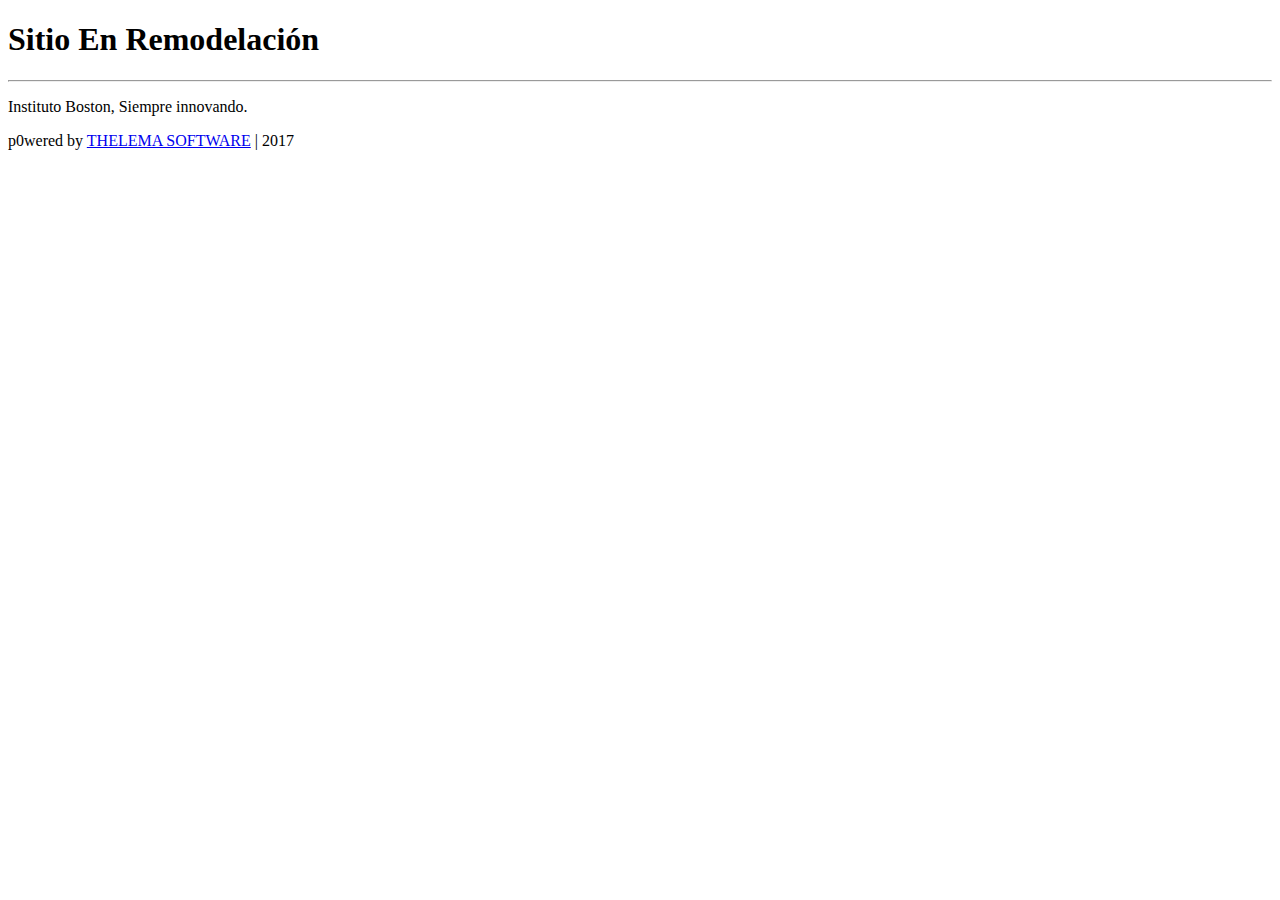
==== index.html @ 95147991 "En remodelación" ====
<!DOCTYPE html>
<html lang="es">

<head>

    <meta charset="utf-8">
    <meta http-equiv="X-UA-Compatible" content="IE=edge">
    <meta name="viewport" content="width=device-width, initial-scale=1">
    <meta name="description" content="">
    <meta name="author" content="PARSEQ">

    <title>BOSTON - Insituto de inglés</title>

    <!-- Bootstrap Core CSS -->
    <link rel="stylesheet" href="https://djianr.github.io/parsec_LandPage/css/bootstrap.min.css" type="text/css">

    <!-- Custom Fonts -->
    <link href='http://fonts.googleapis.com/css?family=Open+Sans:300italic,400italic,600italic,700italic,800italic,400,300,600,700,800' rel='stylesheet' type='text/css'>
    <link href='http://fonts.googleapis.com/css?family=Merriweather:400,300,300italic,400italic,700,700italic,900,900italic' rel='stylesheet' type='text/css'>
    <link rel="stylesheet" href="https://djianr.github.io/parsec_LandPage/font-awesome/css/font-awesome.min.css" type="text/css">

    <!-- Plugin CSS -->
    <link rel="stylesheet" href="https://djianr.github.io/parsec_LandPage/css/animate.min.css" type="text/css">
    <!-- Important Owl stylesheet -->
    <link rel="stylesheet" href="https://djianr.github.io/parsec_LandPage/owl-carousel/owl.carousel.css">

    <!-- Default Theme -->
    <link rel="stylesheet" href="https://djianr.github.io/parsec_LandPage/owl-carousel/owl.theme.css">

    <!-- Custom CSS -->
    <link rel="stylesheet" href="https://djianr.github.io/parsec_LandPage/css/creative.css" type="text/css">

    <!-- HTML5 Shim and Respond.js IE8 support of HTML5 elements and media queries -->
    <!-- WARNING: Respond.js doesn't work if you view the page via file:// -->
    <!--[if lt IE 9]>
        <script src="https://oss.maxcdn.com/libs/html5shiv/3.7.0/html5shiv.js"></script>
        <script src="https://oss.maxcdn.com/libs/respond.js/1.4.2/respond.min.js"></script>
    <![endif]-->

</head>

<body id="page-top">

    <!-- <nav id="mainNav" class="navbar navbar-default navbar-fixed-top">
        <div class="container-fluid">
            <div class="navbar-header">
                <button type="button" class="navbar-toggle collapsed" data-toggle="collapse" data-target="#navbar-collapse-1">
                    <span class="sr-only">Toggle navigation</span>
                    <span class="icon-bar"></span>
                    <span class="icon-bar"></span>
                    <span class="icon-bar"></span>
                </button>
                <a class="navbar-brand page-scroll" href="#page-top"><img src="https://djianr.github.io/parsec_LandPage/img/logo.png" width="70" alt=""></a>
            </div>

            <div class="collapse navbar-collapse" id="navbar-collapse-1">
                <ul class="nav navbar-nav navbar-right">
                    <li>
                        <a class="page-scroll" href="#about">Acerca</a>
                    </li>
                    <li>
                        <a class="page-scroll" href="#services">Servicios</a>
                    </li>
                    <li>
                        <a class="page-scroll" href="#portfolio">Alternativas</a>
                    </li>
                    <li>
                        <a class="page-scroll" href="#team">Cursos</a>
                    </li>
                    <li>
                        <a class="page-scroll" href="#contact">Contacto</a>
                    </li>
                </ul>
            </div>
        </div>
    </nav> -->

    <header>
        <div class="header-content">
            <div class="header-content-inner">
               <div class="wow fadeInUp" data-wow-delay="0.2s">
                    <!-- <h1>En <strong class="color-brand">BOSTON</strong> te ayudamos a alcanzar tu sueño</h1>
                    <hr>
                    <p>Aprende inglés con nosotros, 22 años avalan la calidad de nuestros servicio.</p> -->
                    <h1>Sitio <strong class="color-brand">En</strong> Remodelación</h1>
                    <hr>
                    <p>Instituto Boston, Siempre innovando.</p>
    
                </div>
                <!-- <a href="#about" class="btn btn-primary btn-xl page-scroll wow bounceInUp" data-wow-delay="0.4s">Descubre cómo</a> -->
            </div>
        </div>
    </header>
<!-- 
    <section class="bg-primary" id="about">
        <div class="container">
            <div class="row">
                <div class="col-lg-8 col-lg-offset-2 text-center">
                    <h2 class="section-heading">Nuestra  metodología</h2>
                    <hr class="light">
                    <p class="text-faded">Trabajo Personalizado en grupos pequeños atendiendo y dando apoyo a las diferencias individuales durante el proceso de aprendizaje. Clases 100% Presenciales. Asesoría con Psicopedagogo en caso de ser necesario. Sesiones entregadas por Profesores Titulados con experiencia en trabajo con adultos, niños y jóvenes. Nativos del idioma sólo para practica de conversación.</p>
                    <a href="#services" class="btn btn-default btn-xl page-scroll">¿ah sí?</a>
                </div>
            </div>
        </div>
    </section>

    <section id="services">
        <div class="container">
            <div class="row">
                <div class="col-lg-12 text-center">
                    <h2 class="section-heading">Nuestro servicio</h2>
                    <hr class="primary">
                </div>
            </div>
        </div>
        <div class="container">
            <div class="row">
                <div class="col-lg-4 col-md-6 text-center">
                    <div class="service-box">
                        <div class="icon"><img src="img/icons/class1.png" width="308" style="padding-left: 40px" class="img-responsive wow bounceIn" data-wow-delay=".4s" alt=""></div>
                        <h3>Cursos</h3>
                        <p class="text-muted">Cursos Regulares Niveles Básicos Intermedios y Avanzados para niños jóvenes y adultos.</p>
                    </div>
                </div>
                <div class="col-lg-4 col-md-6 text-center">
                    <div class="service-box">
                        <div class="icon"><img src="img/icons/time.png" width="320" style="padding-left: 40px" class="img-responsive wow bounceIn" data-wow-delay=".5s" alt=""></div>
                        <h3>Flexibilidad horaria</h3>
                        <p class="text-muted">Acceso a diferentes alternativas horarias, diurnas y vespertinas. De Lunes a Viernes y Sábado en la mañana. Recuperación de horas y sesiones de apoyo sin costo adicional para el alumno.<br>Contáctanos y te ayudaremos</p>
                    </div>
                </div>
                <div class="col-lg-4 col-md-6 text-center">
                    <div class="service-box">
                        <div class="icon"><img src="img/icons/books.png" width="308" style="padding-left: 40px" class="img-responsive wow bounceIn" data-wow-delay=".6s" alt=""></div>
                        <h3>Material didáctico</h3>
                        <p class="text-muted">Todo el material Didáctico a usar por el alumno esta incluido en el valor de su Matricula. Trabajamos con Textos que se renuevan anualmente, Material de Audio y Exposición a Películas,  Vídeos y otros; a través de Data-show.</p>
                    </div>
                </div>
            </div>
        </div>
    </section>
    <aside class="bg-dark">
        <div class="container text-center">
            <div class="call-to-action">
                <h2>Servicios</h2><hr>
                <p>Cursos Regulares Niveles Básicos Intermedios y Avanzados para niños jóvenes y adultos. Ingles funcional para desarrollo personal y profesional.</p>
            </div>
        </div>
    </aside>

    <section id="portfolio">
        <div class="col-lg-12 text-center">
            <h2 class="section-heading">Otras alternativas</h2>
            <hr class="primary">                   
        </div>   

        <div class="container">
        <p class="centered text-muted">Trabajo En grupos cerrados de acuerdo a necesidades especificas de idioma Clases particulares : práctica del idioma Inglés a nivel avanzado . sesiones de apoyo pedagógico. Preparación para uso del idioma en situaciones especificas : viajes , conferencias  y seminarios. Inglés Técnico  instrumental.</p>
            <div id="owl-demo" class="owl-carousel">            
               <div class="item">
                  <div class="row">
                    <div class="col-sm-12 col-md-5">
                                <img src="https://djianr.github.io/parsec_LandPage/img/portfolio/1.jpg" class="img-responsive">
                        </div>
                        <div class="col-sm-12 col-md-offset-1 col-md-6">
                            <h1>Convenios</h1>
                            <p>Tenemos convenios con las siguientes  Instituciones , Universidades y Colegios:Universidad Católica del Maule.Centro de Ex alumnos Universidad de Talca.Cesfam.</p>
                        </div>                                
                    </div>
                </div>
                <div class="item">
                  <div class="row">
                    <div class="col-sm-12 col-md-5">
                                <img src="https://djianr.github.io/parsec_LandPage/img/portfolio/2.jpg" class="img-responsive">
                        </div>
                        <div class="col-sm-12 col-md-offset-1 col-md-6">
                            <h1>Colegios</h1>
                            <p>San Ignacio de Talca.Liceo abate Molina.Colegio Concepción.Colegio de la Salle.Santo Tomas. Contáctenos para solicitar posibilidad de convenio año 2017.</p>
                        </div>                                
                    </div>
                </div>
            </div>
        </div>
     </section>

    <div class="bg-primary">
        <div class="container team " id="team">
            <div class="team-header">
                <div class="row">
                    <div class="col-lg-12 text-center">
                        <h2 class="section-heading">Cursos</h2>
                        <hr class="light">
                    </div>
                </div>
            </div>
            <div class="row mt centered">
                <div class="col-lg-4 wow fadeInUp" data-wow-delay="0.4s">
                    <img class="img-circle" src="img/logo.png" width="140" alt="">
                    <h4>Curso Básico</h4>
                    <hr class="light">
                    <p>Objetivos: Dar y pedir información personal, trabajo, hobbies, preferencias, actividades culturales, intercambiando información acerca de tópicos y materias que le sean familiares. Considerando para este fin el uso de las 4 habilidades básicas (hablar, leer, escuchar y escribir el idioma ingles).</p>         
                </div>
                <div class="col-lg-4 wow fadeInUp" data-wow-delay="0.6s">
                    <img class="img-circle" src="img/logo.png" width="140" alt="">
                    <h4>Curso Pre – Intermedio</h4>
                    <hr class="light">
                    <p>El alumno terminara su curso pudiendo desenvolverse sin dificultad en actividades personales, profesionales, comprender e intervenir en conversaciones formales e informales, trabajar con textos de su interés. Comunicarse con fluidez y pronunciación aceptable como también hacer exposiciones de diferentes tópicos frente al publico usando un ingles que corresponde a su nivel.</p>
                </div>
                <div class="col-lg-4 wow fadeInUp" data-wow-delay="0.6s">
                    <img class="img-circle" src="img/logo.png" width="140" alt="">
                    <h4>Curso Intermedio</h4>
                    <hr class="light">
                    <p> El alumno se desenvolverá con seguridad en el segundo idioma mostrando dominio del mismo aún en situaciones complejas. El uso de estructuras gramaticales variará en el rango de mediana dificultad a compleja lo que dará confianza y seguridad en conversaciones de diferente índole (tanto personales como profesionales) con diferentes interlocutores. Participar y exponer en seminarios tanto nacionales como internacionales usando un ingles acorde a su nivel profesional.
                    </p>
                </div>
                <div class="col-lg-4 wow fadeInUp" data-wow-delay="0.6s">
                    <img class="img-circle" src="img/logo.png" width="140" alt="">
                    <h4>Curso Avanzado</h4>
                    <hr class="light">
                    <p> 
                        Requisito: Evaluación diagnostica basada en examen TOEIC (Test of English for International Comunication). Objetivos: 1-Lectura comprensiva. 2- Fluidez oral. 3- Escuchar textos comprensivamente. 4- Escribir textos usando gramática y vocabulario adecuado, tanto en comunicaciones formales e informales.
                    </p>
                </div>
                <div class="col-lg-4 wow fadeInUp" data-wow-delay="0.6s">
                    <img class="img-circle" src="img/logo.png" width="140" alt="">
                    <h4>Curso nivel infantil</h4>
                    <hr class="light">
                    <p> 
                        Para niños de Pre – Kinder, Kinder y 1° Básico. Se trabaja con material audiovisual y a través de juegos interactivos. adquisición de nuevos sonidos y vocabulario para interactuar usando el ingles en forma natural.


                    </p>
                </div>
                <div class="col-lg-4 wow fadeInUp" data-wow-delay="0.6s">
                    <img class="img-circle" src="img/logo.png" width="140" alt="">
                    <h4>Nivel Pre – Junior / Junior ( Enseñanza Básica)</h4>
                    <hr class="light">
                    <p> Con un enfoque ludico y de destrezas superiores, los niños y niñas comienzan el desarrollo de las 4 habilidades gradualmente. Se privilegia aquí la interacción con sus pares lo que favorecerá la practica del idioma en situaciones reales ( dialogo, actuaciones, representaciones, etc).

                    </p>
                </div>
                <div class="col-lg-4 wow fadeInUp" data-wow-delay="0.6s">
                    <img class="img-circle" src="img/logo.png" width="140" alt="">
                    <h4>Alumnos Enseñanza Media</h4>
                    <hr class="light">
                    <p> 
                        media privilegiar el desarrollo de las 4 habilidades del idioma ingles usando con este fin material autentico que brindará seguridad y confianza en el uso del idioma como una herramienta de trabajo y apoyo para su desempeño  profesional en el futuro.
                    </p>
                </div>
            </div>
        </div>
    </div>

    <section id="contact">
        <div class="container">
            <div class="row">
                <div class="col-lg-8 col-lg-offset-2 text-center">
                    <h2 class="section-heading">Contáctanos</h2>
                    <hr class="primary">
                    <p>¿Estás listo para empezar tu aprendizajecon nosotros? Envíanos un mail o puedes encontrarnos en facebook.</p>
                </div>
            </div>
        </div>
        <div class="container">
                <div class="row">                    
                    <div class="col-lg-12 wow fadeInUp" data-wow-delay="0.4s">
                            <p><ul class="social-links centered">
                                <li class="facebook" title="Agréganos en facebook"><a target="_blank" href="https://www.facebook.com"><i class="fa fa-facebook-square"></i></a></li>
                                <li class="facebook" title="Escribenos"><a target="_blank" href="mailto:contacto@osom.cl"><i class="fa fa-envelope-square"></i></a></li>
                             </ul>
                            </p><hr>
                            <a href="mailto:contacto@osom.cl"><p class="visible-lg visible-md visible-sm text-center">Email: contacto@institutoboston.cl</p></a>
                    </div>
                </div>
             </div>
    </section> -->
    <footer class="bg-primary">
        <div class="container">
            <div class="footer col-lg-10">
              <h9 class="text-center">p0wered by <a href="http://www.thelema.cl"><it>THELEMA SOFTWARE</it></a> | 2017 </h9>
            </div>
            <div class="footer col-lg-2">
               <a href="#page-top" class="pull-right page-scroll icon-up wow shake visible-lg visible-md" data-wow-delay=".4s"><img src="https://djianr.github.io/parsec_LandPage/img/logo.png" width="70" alt=""></a>
            </div>
        </div>
    </footer>
    <!-- jQuery -->
    <script src="https://djianr.github.io/parsec_LandPage/js/jquery.js"></script>

    <!-- Bootstrap Core JavaScript -->
    <script src="https://djianr.github.io/parsec_LandPage/js/bootstrap.min.js"></script>

    <!-- Plugin JavaScript -->
    <script src="https://djianr.github.io/parsec_LandPage/js/jquery.easing.min.js"></script>
    <script src="https://djianr.github.io/parsec_LandPage/js/jquery.fittext.js"></script>
    <script src="https://djianr.github.io/parsec_LandPage/js/wow.min.js"></script>

    <!-- Custom Theme JavaScript -->
    <script src="https://djianr.github.io/parsec_LandPage/js/creative.js"></script>
    <script src="https://djianr.github.io/parsec_LandPage/owl-carousel/owl.carousel.js"></script>

    <script>
        $(document).ready(function() {

          $("#owl-demo").owlCarousel({

              navigation : true, // Show next and prev buttons
              slideSpeed : 300,
              paginationSpeed : 400,
              singleItem:true,
              autoPlay: true

              // "singleItem:true" is a shortcut for:
              // items : 1,
              // itemsDesktop : false,
              // itemsDesktopSmall : false,
              // itemsTablet: false,
              // itemsMobile : false

          });

        });
    </script>

</body>

</html>
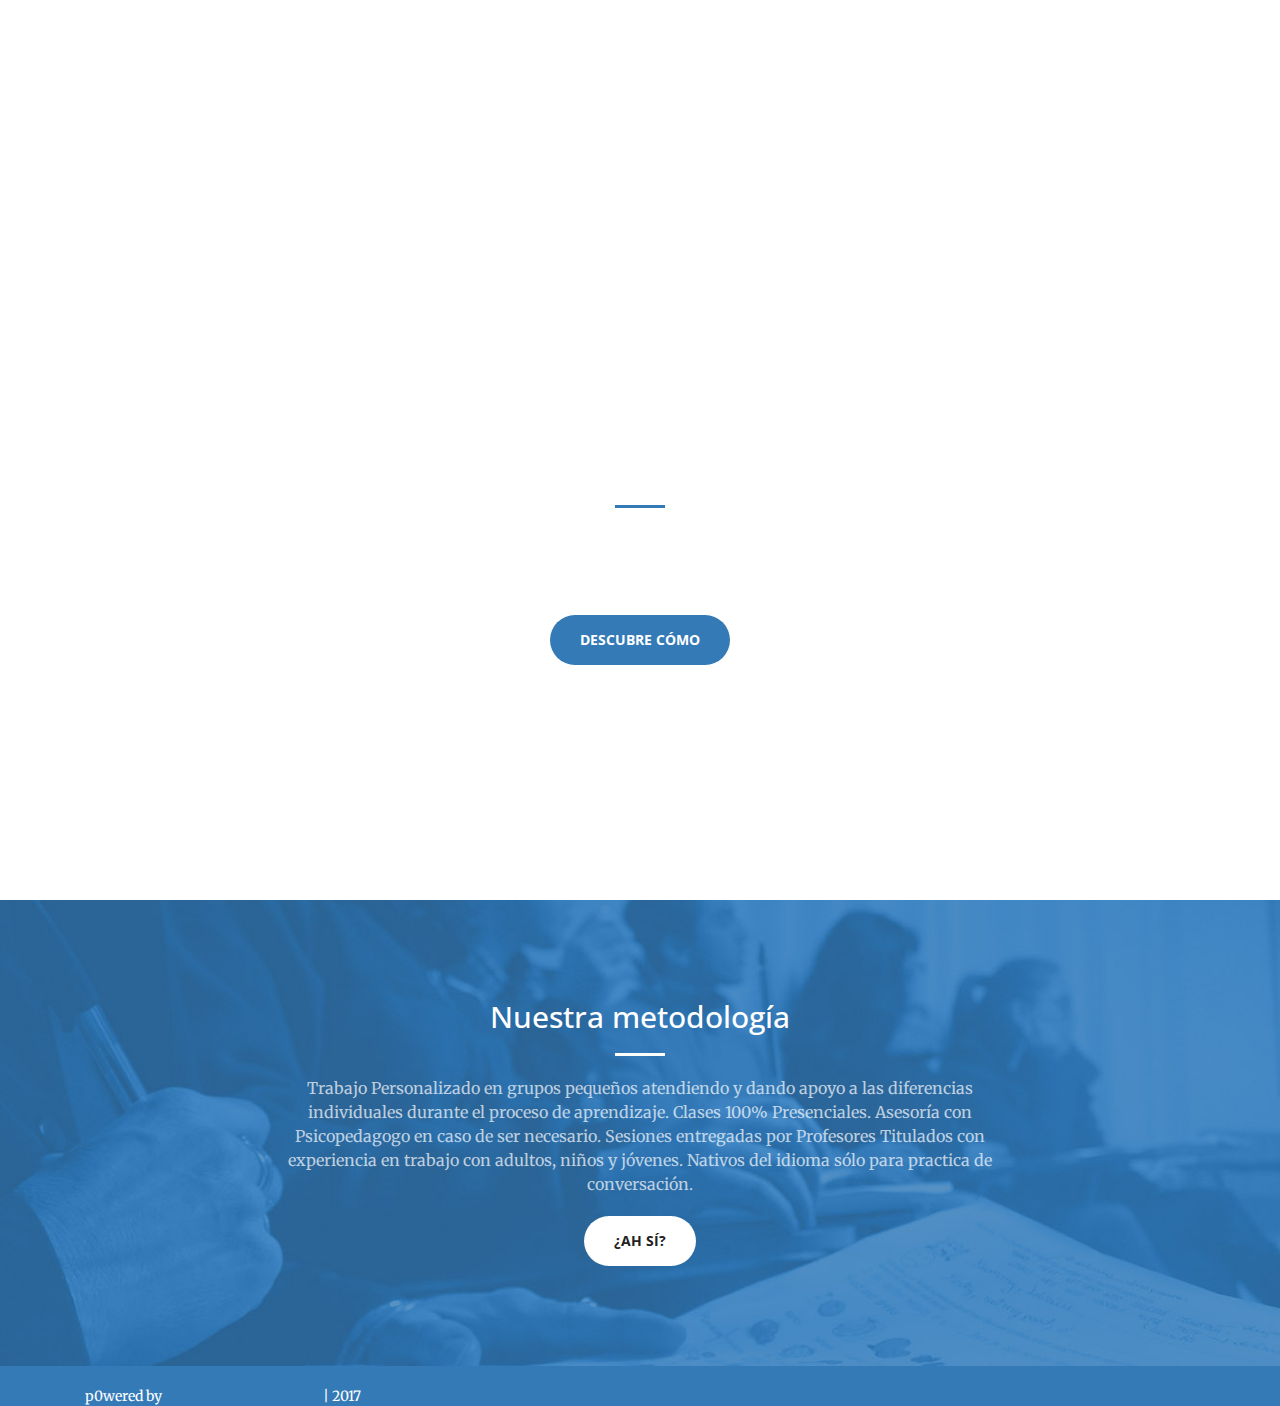
==== commit ad5716b8: "NEW - Add Sección "metodología"" ====
--- a/index.html
+++ b/index.html
@@ -12,23 +12,23 @@
     <title>BOSTON - Insituto de inglés</title>
 
     <!-- Bootstrap Core CSS -->
-    <link rel="stylesheet" href="https://djianr.github.io/parsec_LandPage/css/bootstrap.min.css" type="text/css">
+    <link rel="stylesheet" href="css/bootstrap.min.css" type="text/css">
 
     <!-- Custom Fonts -->
     <link href='http://fonts.googleapis.com/css?family=Open+Sans:300italic,400italic,600italic,700italic,800italic,400,300,600,700,800' rel='stylesheet' type='text/css'>
     <link href='http://fonts.googleapis.com/css?family=Merriweather:400,300,300italic,400italic,700,700italic,900,900italic' rel='stylesheet' type='text/css'>
-    <link rel="stylesheet" href="https://djianr.github.io/parsec_LandPage/font-awesome/css/font-awesome.min.css" type="text/css">
+    <link rel="stylesheet" href="font-awesome/css/font-awesome.min.css" type="text/css">
 
     <!-- Plugin CSS -->
-    <link rel="stylesheet" href="https://djianr.github.io/parsec_LandPage/css/animate.min.css" type="text/css">
+    <link rel="stylesheet" href="css/animate.min.css" type="text/css">
     <!-- Important Owl stylesheet -->
-    <link rel="stylesheet" href="https://djianr.github.io/parsec_LandPage/owl-carousel/owl.carousel.css">
+    <link rel="stylesheet" href="owl-carousel/owl.carousel.css">
 
     <!-- Default Theme -->
-    <link rel="stylesheet" href="https://djianr.github.io/parsec_LandPage/owl-carousel/owl.theme.css">
+    <link rel="stylesheet" href="owl-carousel/owl.theme.css">
 
     <!-- Custom CSS -->
-    <link rel="stylesheet" href="https://djianr.github.io/parsec_LandPage/css/creative.css" type="text/css">
+    <link rel="stylesheet" href="css/creative.css" type="text/css">
 
     <!-- HTML5 Shim and Respond.js IE8 support of HTML5 elements and media queries -->
     <!-- WARNING: Respond.js doesn't work if you view the page via file:// -->
@@ -41,7 +41,7 @@
 
 <body id="page-top">
 
-    <!-- <nav id="mainNav" class="navbar navbar-default navbar-fixed-top">
+    <nav id="mainNav" class="navbar navbar-default navbar-fixed-top">
         <div class="container-fluid">
             <div class="navbar-header">
                 <button type="button" class="navbar-toggle collapsed" data-toggle="collapse" data-target="#navbar-collapse-1">
@@ -50,7 +50,7 @@
                     <span class="icon-bar"></span>
                     <span class="icon-bar"></span>
                 </button>
-                <a class="navbar-brand page-scroll" href="#page-top"><img src="https://djianr.github.io/parsec_LandPage/img/logo.png" width="70" alt=""></a>
+                <a class="navbar-brand page-scroll" href="#page-top"><img src="img/logo.png" width="70" alt=""></a>
             </div>
 
             <div class="collapse navbar-collapse" id="navbar-collapse-1">
@@ -73,26 +73,25 @@
                 </ul>
             </div>
         </div>
-    </nav> -->
+    </nav>
 
     <header>
         <div class="header-content">
             <div class="header-content-inner">
                <div class="wow fadeInUp" data-wow-delay="0.2s">
-                    <!-- <h1>En <strong class="color-brand">BOSTON</strong> te ayudamos a alcanzar tu sueño</h1>
+                    <!-- <h1>En <strong class="color-brand">BOSTON</strong> te ayudamos a alcanzar tu sueño</h1> -->
+                    <!-- <p>Aprende inglés con nosotros, 22 años avalan la calidad de nuestros servicio.</p> -->
+                    <!-- <h1>Sitio <strong class="color-brand">En</strong> Remodelación</h1> -->
                     <hr>
-                    <p>Aprende inglés con nosotros, 22 años avalan la calidad de nuestros servicio.</p> -->
-                    <h1>Sitio <strong class="color-brand">En</strong> Remodelación</h1>
-                    <hr>
-                    <p>Instituto Boston, Siempre innovando.</p>
+                    <p>22 años avalan la calidad de nuestros servicio</p>
     
                 </div>
-                <!-- <a href="#about" class="btn btn-primary btn-xl page-scroll wow bounceInUp" data-wow-delay="0.4s">Descubre cómo</a> -->
+                <a href="#about" class="btn btn-primary btn-xl page-scroll wow bounceInUp" data-wow-delay="0.4s">Descubre cómo</a>
             </div>
         </div>
     </header>
-<!-- 
-    <section class="bg-primary" id="about">
+
+    <section class="bg-primary fixed" id="about">
         <div class="container">
             <div class="row">
                 <div class="col-lg-8 col-lg-offset-2 text-center">
@@ -104,7 +103,7 @@
             </div>
         </div>
     </section>
-
+<!-- 
     <section id="services">
         <div class="container">
             <div class="row">
@@ -161,7 +160,7 @@
                <div class="item">
                   <div class="row">
                     <div class="col-sm-12 col-md-5">
-                                <img src="https://djianr.github.io/parsec_LandPage/img/portfolio/1.jpg" class="img-responsive">
+                                <img src="img/portfolio/1.jpg" class="img-responsive">
                         </div>
                         <div class="col-sm-12 col-md-offset-1 col-md-6">
                             <h1>Convenios</h1>
@@ -172,7 +171,7 @@
                 <div class="item">
                   <div class="row">
                     <div class="col-sm-12 col-md-5">
-                                <img src="https://djianr.github.io/parsec_LandPage/img/portfolio/2.jpg" class="img-responsive">
+                                <img src="img/portfolio/2.jpg" class="img-responsive">
                         </div>
                         <div class="col-sm-12 col-md-offset-1 col-md-6">
                             <h1>Colegios</h1>
@@ -281,24 +280,24 @@
               <h9 class="text-center">p0wered by <a href="http://www.thelema.cl"><it>THELEMA SOFTWARE</it></a> | 2017 </h9>
             </div>
             <div class="footer col-lg-2">
-               <a href="#page-top" class="pull-right page-scroll icon-up wow shake visible-lg visible-md" data-wow-delay=".4s"><img src="https://djianr.github.io/parsec_LandPage/img/logo.png" width="70" alt=""></a>
+               <a href="#page-top" class="pull-right page-scroll icon-up wow shake visible-lg visible-md" data-wow-delay=".4s"><img src="img/logo.png" width="70" alt=""></a>
             </div>
         </div>
     </footer>
     <!-- jQuery -->
-    <script src="https://djianr.github.io/parsec_LandPage/js/jquery.js"></script>
+    <script src="js/jquery.js"></script>
 
     <!-- Bootstrap Core JavaScript -->
-    <script src="https://djianr.github.io/parsec_LandPage/js/bootstrap.min.js"></script>
+    <script src="js/bootstrap.min.js"></script>
 
     <!-- Plugin JavaScript -->
-    <script src="https://djianr.github.io/parsec_LandPage/js/jquery.easing.min.js"></script>
-    <script src="https://djianr.github.io/parsec_LandPage/js/jquery.fittext.js"></script>
-    <script src="https://djianr.github.io/parsec_LandPage/js/wow.min.js"></script>
+    <script src="js/jquery.easing.min.js"></script>
+    <script src="js/jquery.fittext.js"></script>
+    <script src="js/wow.min.js"></script>
 
     <!-- Custom Theme JavaScript -->
-    <script src="https://djianr.github.io/parsec_LandPage/js/creative.js"></script>
-    <script src="https://djianr.github.io/parsec_LandPage/owl-carousel/owl.carousel.js"></script>
+    <script src="js/creative.js"></script>
+    <script src="owl-carousel/owl.carousel.js"></script>
 
     <script>
         $(document).ready(function() {
--- a/css/creative.css
+++ b/css/creative.css
@@ -0,0 +1,605 @@
+
+html,
+body {
+    width: 100%;
+    height: 100%;
+}
+
+body {
+    font-family: Merriweather,'Helvetica Neue',Arial,sans-serif;
+}
+
+hr {
+    max-width: 50px;
+    border-color: #337ab7;
+    border-width: 3px;
+}
+
+hr.light {
+    border-color: #fff;
+}
+
+a {
+    color: #337ab7;
+    -webkit-transition: all .35s;
+    -moz-transition: all .35s;
+    transition: all .35s;
+}
+
+a:hover,
+a:focus {
+    color: #eb3812;
+}
+
+h1,
+h2,
+h3,
+h4,
+h5,
+h6 {
+    font-family: 'Open Sans','Helvetica Neue',Arial,sans-serif;
+}
+
+p {
+    margin-bottom: 20px;
+    font-size: 16px;
+    line-height: 1.5;
+}
+
+.bg-primary {
+    background-color: #337ab7;
+}
+
+.bg-team {
+    background-color: #337ab7;
+}
+
+.bg-dark {
+    color: #fff;
+    background-color: #222;
+}
+
+.text-faded {
+    color: rgba(255,255,255,.7);
+}
+
+section {
+    padding: 100px 0;
+}
+
+aside {
+    padding: 50px 0;
+}
+
+.no-padding {
+    padding: 0;
+}
+
+.navbar-default {
+    border-color: rgba(34,34,34,.05);
+    font-family: 'Open Sans','Helvetica Neue',Arial,sans-serif;
+    background-color: #fff;
+    -webkit-transition: all .35s;
+    -moz-transition: all .35s;
+    transition: all .35s;
+}
+
+.navbar-right {
+    margin-right: 100px;
+}
+.navbar-default .navbar-header .navbar-brand {
+    text-transform: uppercase;
+    font-family: 'Open Sans','Helvetica Neue',Arial,sans-serif;
+    font-weight: 700;
+    color: #337ab7;
+}
+
+.navbar-default .navbar-header .navbar-brand:hover,
+.navbar-default .navbar-header .navbar-brand:focus {
+    color: #eb3812;
+}
+
+.navbar-default .nav > li>a,
+.navbar-default .nav>li>a:focus {
+    text-transform: uppercase;
+    font-size: 13px;
+    font-weight: 700;
+    color: #222;
+}
+
+.navbar-default .nav > li>a:hover,
+.navbar-default .nav>li>a:focus:hover {
+    color: #337ab7;
+}
+
+.navbar-default .nav > li.active>a,
+.navbar-default .nav>li.active>a:focus {
+    color: #337ab7!important;
+    background-color: transparent;
+}
+
+.navbar-default .nav > li.active>a:hover,
+.navbar-default .nav>li.active>a:focus:hover {
+    background-color: transparent;
+}
+
+@media(min-width:768px) {
+    .navbar-default {
+        border-color: rgba(255,255,255,.3);
+        background-color: transparent;
+    }
+
+    .navbar-default .navbar-header .navbar-brand {
+        color: rgba(255,255,255,.7);
+    }
+
+    .navbar-default .navbar-header .navbar-brand:hover,
+    .navbar-default .navbar-header .navbar-brand:focus {
+        color: #fff;
+    }
+
+    .navbar-default .nav > li>a,
+    .navbar-default .nav>li>a:focus {
+        color: rgba(255,255,255,.7);
+    }
+
+    .navbar-default .nav > li>a:hover,
+    .navbar-default .nav>li>a:focus:hover {
+        color: #fff;
+    }
+
+    .navbar-default.affix {
+        border-color: rgba(34,34,34,.05);
+        background-color: #fff;
+    }
+
+    .navbar-default.affix .navbar-header .navbar-brand {
+        font-size: 14px;
+        color: #337ab7;
+    }
+
+    .navbar-default.affix .navbar-header .navbar-brand:hover,
+    .navbar-default.affix .navbar-header .navbar-brand:focus {
+        color: #eb3812;
+    }
+
+    .navbar-default.affix .nav > li>a,
+    .navbar-default.affix .nav>li>a:focus {
+        color: #222;
+    }
+
+    .navbar-default.affix .nav > li>a:hover,
+    .navbar-default.affix .nav>li>a:focus:hover {
+        color: #337ab7;
+    }
+}
+
+header {
+    position: relative;
+    width: 100%;
+    min-height: auto;
+    text-align: center;
+    color: #fff;
+    background-image: url(../img/fachada-web-HD.jpg);
+    background-position: center;
+    -webkit-background-size: cover;
+    -moz-background-size: cover;
+    background-size: cover;
+    -o-background-size: cover;
+}
+#about {
+    background-image: url(../img/metodologia.jpg);
+    background-position: fixed;
+    -webkit-background-size: cover;
+    -moz-background-size: cover;
+    background-size: cover;
+    -o-background-size: cover;
+}
+
+header .header-content {
+    position: relative;
+    width: 100%;
+    padding: 100px 15px;
+    text-align: center;
+    margin-top: 120px;
+}
+
+header .header-content .header-content-inner h1 {
+    margin-top: 0;
+    margin-bottom: 0;
+    text-transform: uppercase;
+    font-weight: 700;
+}
+
+header .header-content .header-content-inner hr {
+    margin: 30px auto;
+}
+
+header .header-content .header-content-inner p {
+    margin-bottom: 50px;
+    font-size: 16px;
+    font-weight: 300;
+    color: rgba(255,255,255,.7);
+}
+
+@media(min-width:768px) {
+    header {
+        min-height: 100%;
+    }
+
+    header .header-content {
+        position: absolute;
+        top: 50%;
+        padding: 0 50px;
+        -webkit-transform: translateY(-50%);
+        -ms-transform: translateY(-50%);
+        transform: translateY(-50%);
+    }
+
+    header .header-content .header-content-inner {
+        margin-right: auto;
+        margin-left: auto;
+        max-width: 1000px;
+    }
+
+    header .header-content .header-content-inner p {
+        margin-right: auto;
+        margin-left: auto;
+        max-width: 80%;
+        font-size: 18px;
+    }
+}
+
+.section-heading {
+    margin-top: 0;
+}
+
+.service-box {
+    margin: 50px auto 0;
+    max-width: 400px;
+}
+
+@media(min-width:992px) {
+    .service-box {
+        margin: 20px auto 0;
+    }
+}
+
+.service-box p {
+    margin-bottom: 0;
+}
+
+.centered-icon {
+    text-align: center;
+    margin-left: 40%;
+}
+
+.centered {
+    text-align: center;
+}
+
+.service-box .diseno:hover{
+  -webkit-transform: scale(1.1);
+  transform: scale(1.1);
+  -webkit-transition: all 0.2s ease-in-out;
+  -moz-transition: all 0.2s ease-in-out;
+  -o-transition: all 0.2s ease-in-out;
+  -ms-transition: all 0.2s ease-in-out;
+  transition: all 0.2s ease-in-out;
+}
+
+.portfolio {
+    margin:100px;
+}
+
+.portfolio-box {
+    display: block;
+    position: relative;
+    margin: 0 auto;
+    max-width: 700px;
+}
+
+.portfolio-box .portfolio-box-caption {
+    display: block;
+    position: absolute;
+    bottom: 0;
+    width: 100%;
+    height: 100%;
+    text-align: center;
+    color: #fff;
+    opacity: 0;
+    background: rgba(240,95,64,.9);
+    -webkit-transition: all .35s;
+    -moz-transition: all .35s;
+    transition: all .35s;
+}
+
+.portfolio-box .portfolio-box-caption .portfolio-box-caption-content {
+    position: absolute;
+    top: 50%;
+    width: 100%;
+    text-align: center;
+    transform: translateY(-50%);
+}
+
+.portfolio-box .portfolio-box-caption .portfolio-box-caption-content .project-category,
+.portfolio-box .portfolio-box-caption .portfolio-box-caption-content .project-name {
+    padding: 0 15px;
+    font-family: 'Open Sans','Helvetica Neue',Arial,sans-serif;
+}
+
+.portfolio-box .portfolio-box-caption .portfolio-box-caption-content .project-category {
+    text-transform: uppercase;
+    font-size: 14px;
+    font-weight: 600;
+}
+
+.portfolio-box .portfolio-box-caption .portfolio-box-caption-content .project-name {
+    font-size: 18px;
+}
+
+.portfolio-box:hover .portfolio-box-caption {
+    opacity: 1;
+}
+
+@media(min-width:768px) {
+    .portfolio-box .portfolio-box-caption .portfolio-box-caption-content .project-category {
+        font-size: 16px;
+    }
+
+    .portfolio-box .portfolio-box-caption .portfolio-box-caption-content .project-name {
+        font-size: 22px;
+    }
+}
+
+.call-to-action h2 {
+    margin: 0 auto 20px;
+}
+
+.text-primary {
+    color: #337ab7;
+}
+
+.no-gutter > [class*=col-] {
+    padding-right: 0;
+    padding-left: 0;
+}
+
+.btn-default {
+    border-color: #fff;
+    color: #222;
+    background-color: #fff;
+    -webkit-transition: all .35s;
+    -moz-transition: all .35s;
+    transition: all .35s;
+}
+
+.btn-default:hover,
+.btn-default:focus,
+.btn-default.focus,
+.btn-default:active,
+.btn-default.active,
+.open > .dropdown-toggle.btn-default {
+    border-color: #ededed;
+    color: #222;
+    background-color: #f2f2f2;
+}
+
+.btn-default:active,
+.btn-default.active,
+.open > .dropdown-toggle.btn-default {
+    background-image: none;
+}
+
+.btn-default.disabled,
+.btn-default[disabled],
+fieldset[disabled] .btn-default,
+.btn-default.disabled:hover,
+.btn-default[disabled]:hover,
+fieldset[disabled] .btn-default:hover,
+.btn-default.disabled:focus,
+.btn-default[disabled]:focus,
+fieldset[disabled] .btn-default:focus,
+.btn-default.disabled.focus,
+.btn-default[disabled].focus,
+fieldset[disabled] .btn-default.focus,
+.btn-default.disabled:active,
+.btn-default[disabled]:active,
+fieldset[disabled] .btn-default:active,
+.btn-default.disabled.active,
+.btn-default[disabled].active,
+fieldset[disabled] .btn-default.active {
+    border-color: #fff;
+    background-color: #fff;
+}
+
+.btn-default .badge {
+    color: #fff;
+    background-color: #222;
+}
+
+.btn-primary {
+    border-color: #337ab7;
+    color: #fff;
+    background-color: #337ab7;
+    -webkit-transition: all .35s;
+    -moz-transition: all .35s;
+    transition: all .35s;
+}
+
+.btn-primary:hover,
+.btn-primary:focus,
+.btn-primary.focus,
+.btn-primary:active,
+.btn-primary.active,
+.open > .dropdown-toggle.btn-primary {
+    border-color: #ed431f;
+    color: #fff;
+    background-color: #ee4b28;
+}
+
+.btn-primary:active,
+.btn-primary.active,
+.open > .dropdown-toggle.btn-primary {
+    background-image: none;
+}
+
+.btn-primary.disabled,
+.btn-primary[disabled],
+fieldset[disabled] .btn-primary,
+.btn-primary.disabled:hover,
+.btn-primary[disabled]:hover,
+fieldset[disabled] .btn-primary:hover,
+.btn-primary.disabled:focus,
+.btn-primary[disabled]:focus,
+fieldset[disabled] .btn-primary:focus,
+.btn-primary.disabled.focus,
+.btn-primary[disabled].focus,
+fieldset[disabled] .btn-primary.focus,
+.btn-primary.disabled:active,
+.btn-primary[disabled]:active,
+fieldset[disabled] .btn-primary:active,
+.btn-primary.disabled.active,
+.btn-primary[disabled].active,
+fieldset[disabled] .btn-primary.active {
+    border-color: #337ab7;
+    background-color: #337ab7;
+}
+
+.btn-primary .badge {
+    color: #337ab7;
+    background-color: #fff;
+}
+
+.btn {
+    border: 0;
+    border-radius: 300px;
+    text-transform: uppercase;
+    font-family: 'Open Sans','Helvetica Neue',Arial,sans-serif;
+    font-weight: 700;
+}
+
+.btn-xl {
+    padding: 15px 30px;
+}
+
+::-moz-selection {
+    text-shadow: none;
+    color: #fff;
+    background: #222;
+}
+
+::selection {
+    text-shadow: none;
+    color: #fff;
+    background: #222;
+}
+
+img::selection {
+    color: #fff;
+    background: 0 0;
+}
+
+img::-moz-selection {
+    color: #fff;
+    background: 0 0;
+}
+
+body {
+    webkit-tap-highlight-color: #222;
+}
+
+.color-brand {
+    color: #337ab7;
+}
+.mt {
+    margin-top: 40px;
+    margin-bottom: 40px;
+}
+.team-header{
+    margin: 50px auto 0;
+    max-width: 400px;
+}
+.team .container{
+  padding-top: 30px;
+  padding-bottom: 50px;
+}
+
+.team-info {
+  position: absolute;
+  bottom: 20px;
+  right: 0px;
+  width: 170px;
+  padding: 10px 10px 30px 10px;
+  background-color: rgba(254,54,69,0.9);
+}
+.team-name {
+  color: white;
+  font-weight: 400;
+  margin: 0;
+  letter-spacing: -1px;
+}
+
+.team-info .social a:hover {
+ -webkit-transform: scale(1.1);
+  transform: scale(1.1);
+  -webkit-transition: all 0.2s ease-in-out;
+  -moz-transition: all 0.2s ease-in-out;
+  -o-transition: all 0.2s ease-in-out;
+  -ms-transition: all 0.2s ease-in-out;
+   transition: all 0.2s ease-in-out;
+}
+/* Social Links
+---------------------------------- */
+.social-links {
+  padding: 0;
+  list-style: none;
+  margin: 15px 0;
+}
+.social-links li {
+  margin: 10px 25px 10px 0;
+  display: inline-block;
+  font-size: 36px;
+}
+.social-links li a {
+  -webkit-transition: all 0.2s ease-in-out;
+  -moz-transition: all 0.2s ease-in-out;
+  -o-transition: all 0.2s ease-in-out;
+  -ms-transition: all 0.2s ease-in-out;
+  transition: all 0.2s ease-in-out;
+}
+
+.social-links li.twitter a {
+  color: #55acee;
+}
+.social-links li.linkedin a {
+  color: #0976b4;
+}
+.social-links li.googleplus a {
+  color: #dd4b39;
+}
+.social-links li.facebook a {
+  color: #3b5998;
+}
+.social-links li.twitter-w a {
+  color: #fff;
+}
+.social-links li.linkedin-w a {
+  color: #fff;
+}
+.social-links li.googleplus-w a {
+  color: #fff;
+}
+.social-links li.facebook-w a {
+  color: #fff;
+}
+
+.item {
+    margin:50px;
+}
+.footer {
+    padding-top: 20px;
+}
+.icon-up {
+    margin-top: -30px;
+}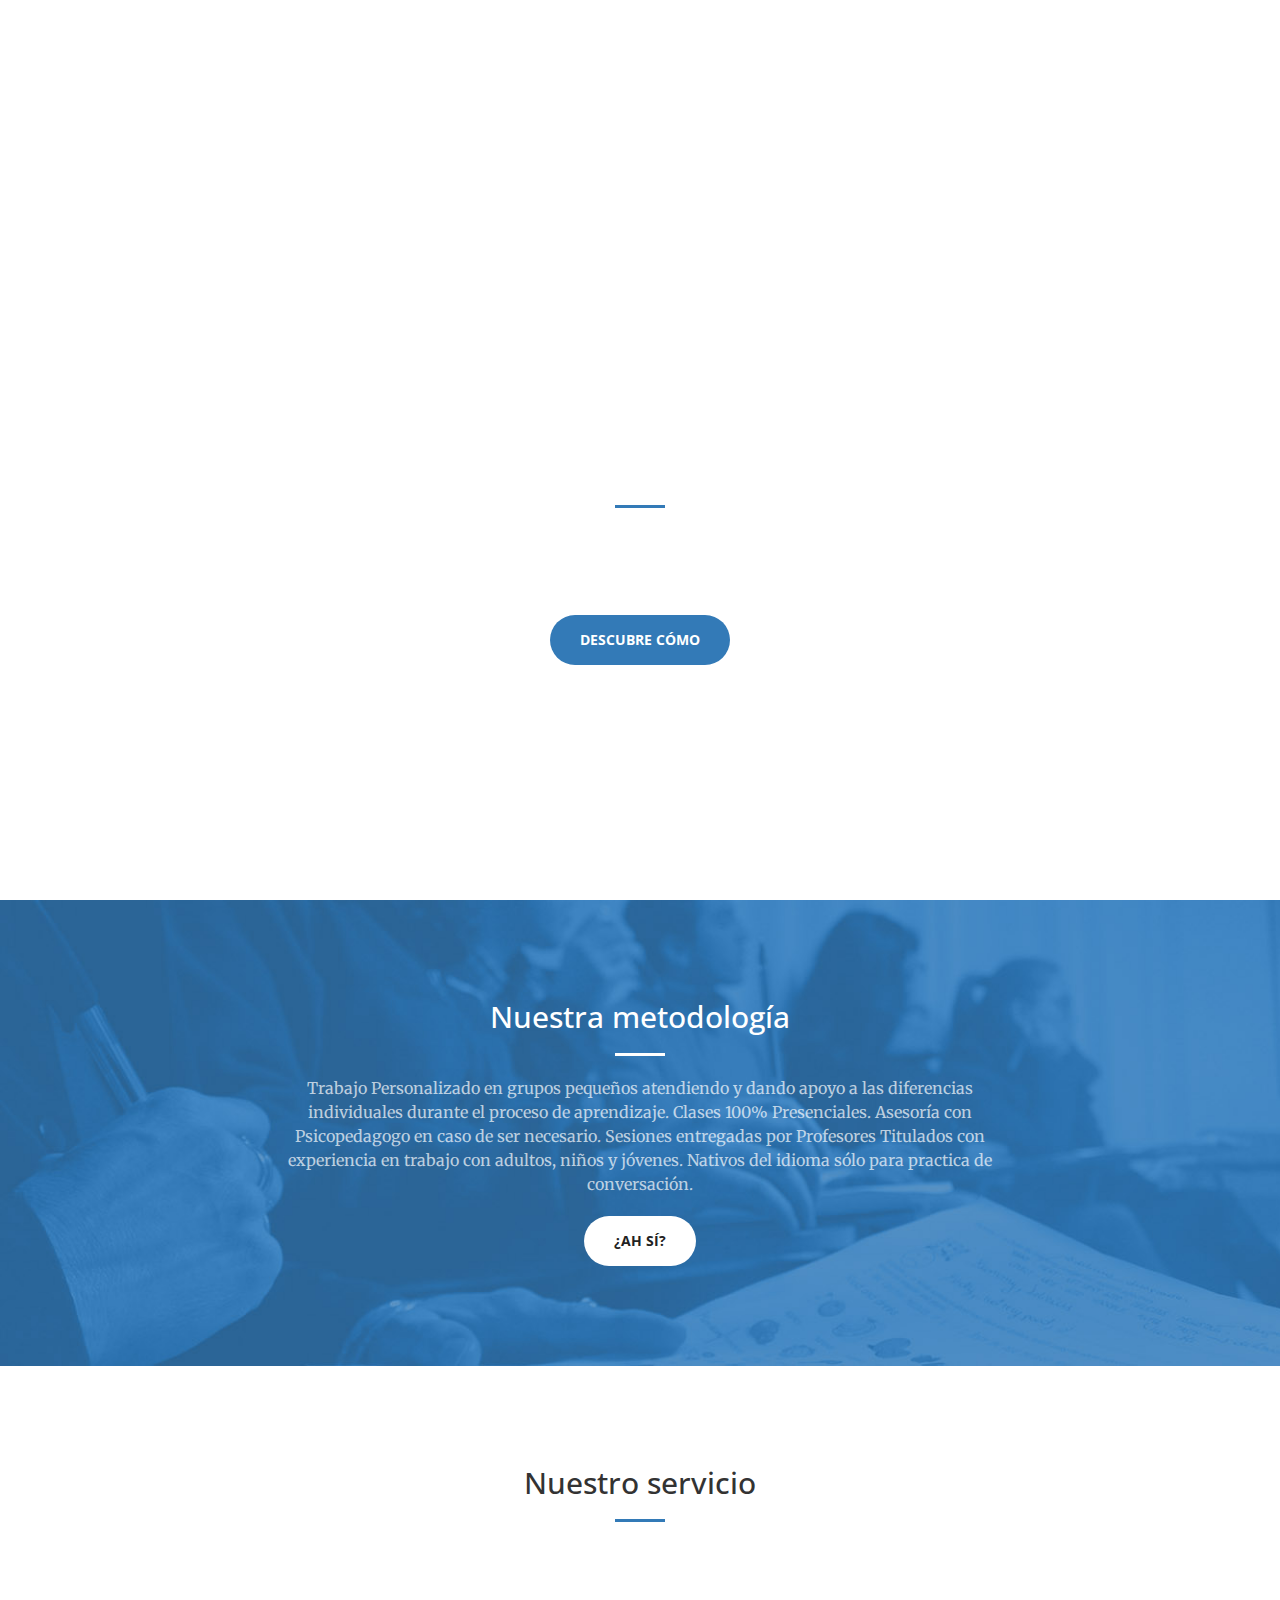
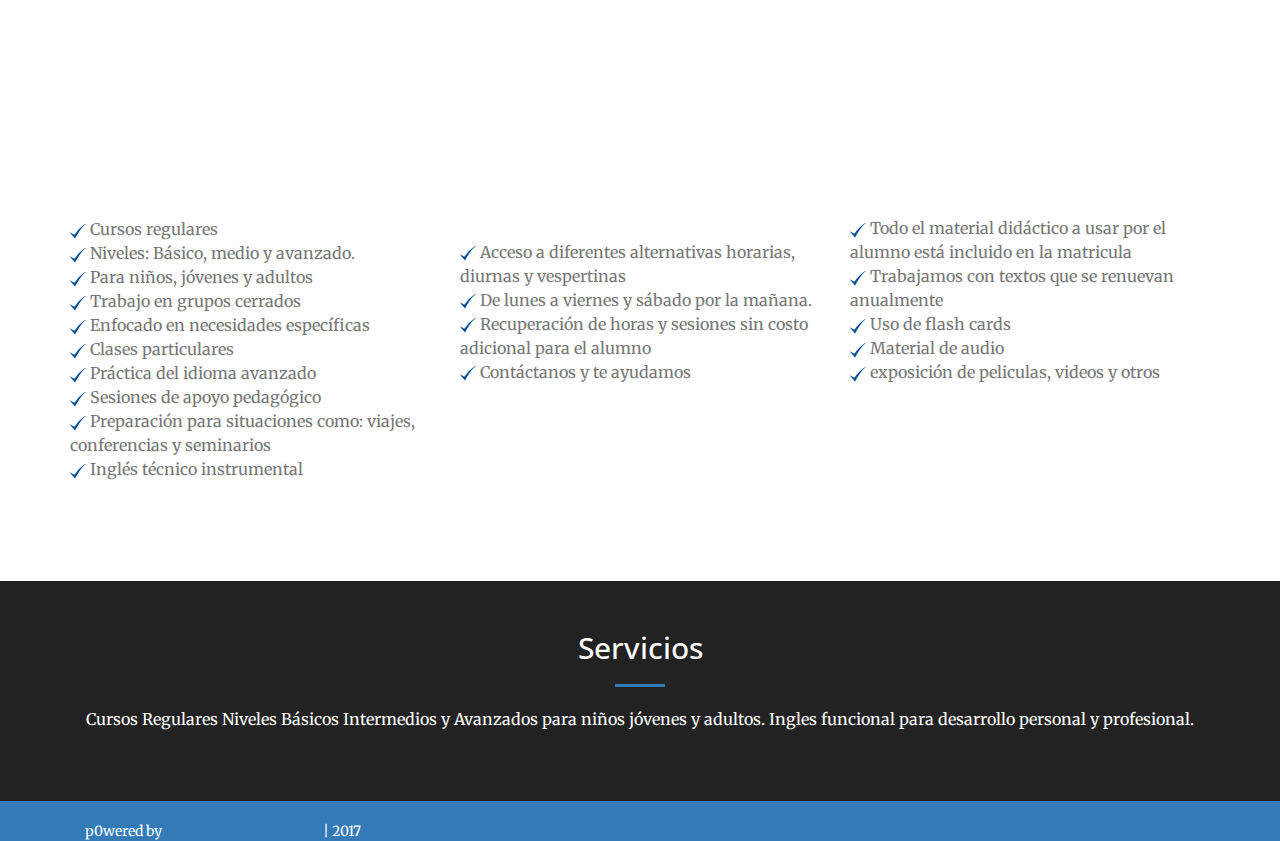
==== commit ae63822c: "NEW - Sección "nuestro servicio"" ====
--- a/index.html
+++ b/index.html
@@ -103,7 +103,7 @@
             </div>
         </div>
     </section>
-<!-- 
+
     <section id="services">
         <div class="container">
             <div class="row">
@@ -115,25 +115,42 @@
         </div>
         <div class="container">
             <div class="row">
-                <div class="col-lg-4 col-md-6 text-center">
+                <div class="col-lg-4 col-md-6 text-left">
                     <div class="service-box">
-                        <div class="icon"><img src="img/icons/class1.png" width="308" style="padding-left: 40px" class="img-responsive wow bounceIn" data-wow-delay=".4s" alt=""></div>
-                        <h3>Cursos</h3>
-                        <p class="text-muted">Cursos Regulares Niveles Básicos Intermedios y Avanzados para niños jóvenes y adultos.</p>
-                    </div>
-                </div>
-                <div class="col-lg-4 col-md-6 text-center">
+                        <div class="icon"><img src="img/icons/ICO Cursos.png" width="308" style="padding-left: 40px" class="img-responsive wow bounceIn" data-wow-delay=".4s" alt=""></div>
+                        <h3> </h3>
+                        <p class="text-muted"><img src="img/icons/ICO Check.png"> Cursos regulares</p>
+                        <p class="text-muted"><img src="img/icons/ICO Check.png"> Niveles: Básico, medio y avanzado.</p>
+                        <p class="text-muted"><img src="img/icons/ICO Check.png"> Para niños, jóvenes y adultos</p>
+                        <p class="text-muted"><img src="img/icons/ICO Check.png"> Trabajo en grupos cerrados</p>
+                        <p class="text-muted"><img src="img/icons/ICO Check.png"> Enfocado en necesidades específicas</p>
+                        <p class="text-muted"><img src="img/icons/ICO Check.png"> Clases particulares</p>
+                        <p class="text-muted"><img src="img/icons/ICO Check.png"> Práctica del idioma avanzado</p>
+                        <p class="text-muted"><img src="img/icons/ICO Check.png"> Sesiones de apoyo pedagógico</p>
+                        <p class="text-muted"><img src="img/icons/ICO Check.png"> Preparación para situaciones como: viajes, conferencias y seminarios</p>
+                        <p class="text-muted"><img src="img/icons/ICO Check.png"> Inglés técnico instrumental</p>
+
+                    </div>
+                </div>
+                <div class="col-lg-4 col-md-6 text-left">
                     <div class="service-box">
-                        <div class="icon"><img src="img/icons/time.png" width="320" style="padding-left: 40px" class="img-responsive wow bounceIn" data-wow-delay=".5s" alt=""></div>
-                        <h3>Flexibilidad horaria</h3>
-                        <p class="text-muted">Acceso a diferentes alternativas horarias, diurnas y vespertinas. De Lunes a Viernes y Sábado en la mañana. Recuperación de horas y sesiones de apoyo sin costo adicional para el alumno.<br>Contáctanos y te ayudaremos</p>
-                    </div>
-                </div>
-                <div class="col-lg-4 col-md-6 text-center">
+                        <div class="icon"><img src="img/icons/ICO Horarios.png" width="320" style="padding-left: 40px" class="img-responsive wow bounceIn" data-wow-delay=".5s" alt=""></div>
+                        <h3> </h3>
+                        <p class="text-muted"><img src="img/icons/ICO Check.png"> Acceso a diferentes alternativas horarias, diurnas y vespertinas</p>
+                        <p class="text-muted"><img src="img/icons/ICO Check.png"> De lunes a viernes y sábado por la mañana.</p>
+                        <p class="text-muted"><img src="img/icons/ICO Check.png"> Recuperación de horas y sesiones sin costo adicional para el alumno</p>
+                        <p class="text-muted"><img src="img/icons/ICO Check.png"> Contáctanos y te ayudamos</p>
+                    </div>
+                </div>
+                <div class="col-lg-4 col-md-6 text-left">
                     <div class="service-box">
-                        <div class="icon"><img src="img/icons/books.png" width="308" style="padding-left: 40px" class="img-responsive wow bounceIn" data-wow-delay=".6s" alt=""></div>
-                        <h3>Material didáctico</h3>
-                        <p class="text-muted">Todo el material Didáctico a usar por el alumno esta incluido en el valor de su Matricula. Trabajamos con Textos que se renuevan anualmente, Material de Audio y Exposición a Películas,  Vídeos y otros; a través de Data-show.</p>
+                        <div class="icon"><img src="img/icons/ICO Material.png" width="308" style="padding-left: 40px" class="img-responsive wow bounceIn" data-wow-delay=".6s" alt=""></div>
+                        <h3> </h3>
+                        <p class="text-muted"><img src="img/icons/ICO Check.png"> Todo el material didáctico a usar por el alumno está incluido en la matricula</p>
+                        <p class="text-muted"><img src="img/icons/ICO Check.png"> Trabajamos con textos que se renuevan anualmente</p>
+                        <p class="text-muted"><img src="img/icons/ICO Check.png"> Uso de flash cards</p>
+                        <p class="text-muted"><img src="img/icons/ICO Check.png"> Material de audio</p>
+                        <p class="text-muted"><img src="img/icons/ICO Check.png"> exposición de peliculas, videos y otros</p>
                     </div>
                 </div>
             </div>
@@ -147,6 +164,7 @@
             </div>
         </div>
     </aside>
+    <!-- 
 
     <section id="portfolio">
         <div class="col-lg-12 text-center">
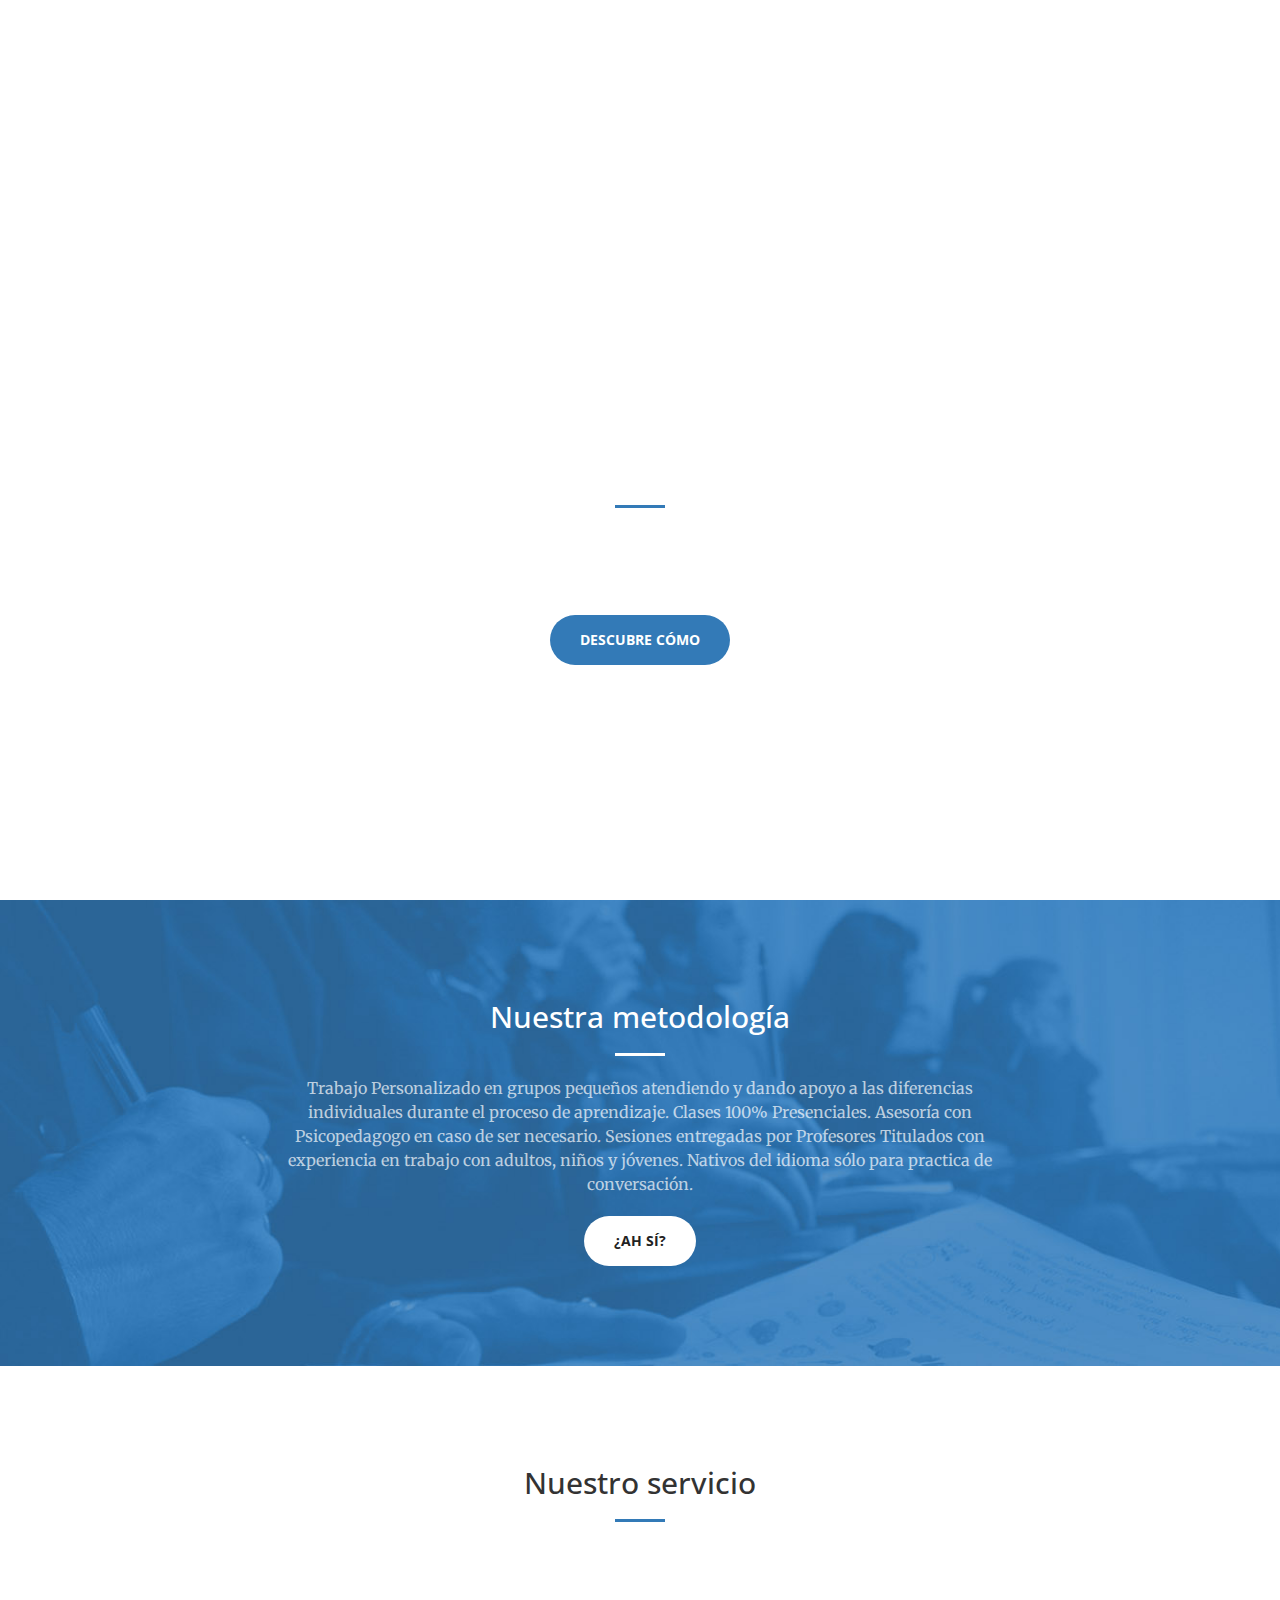
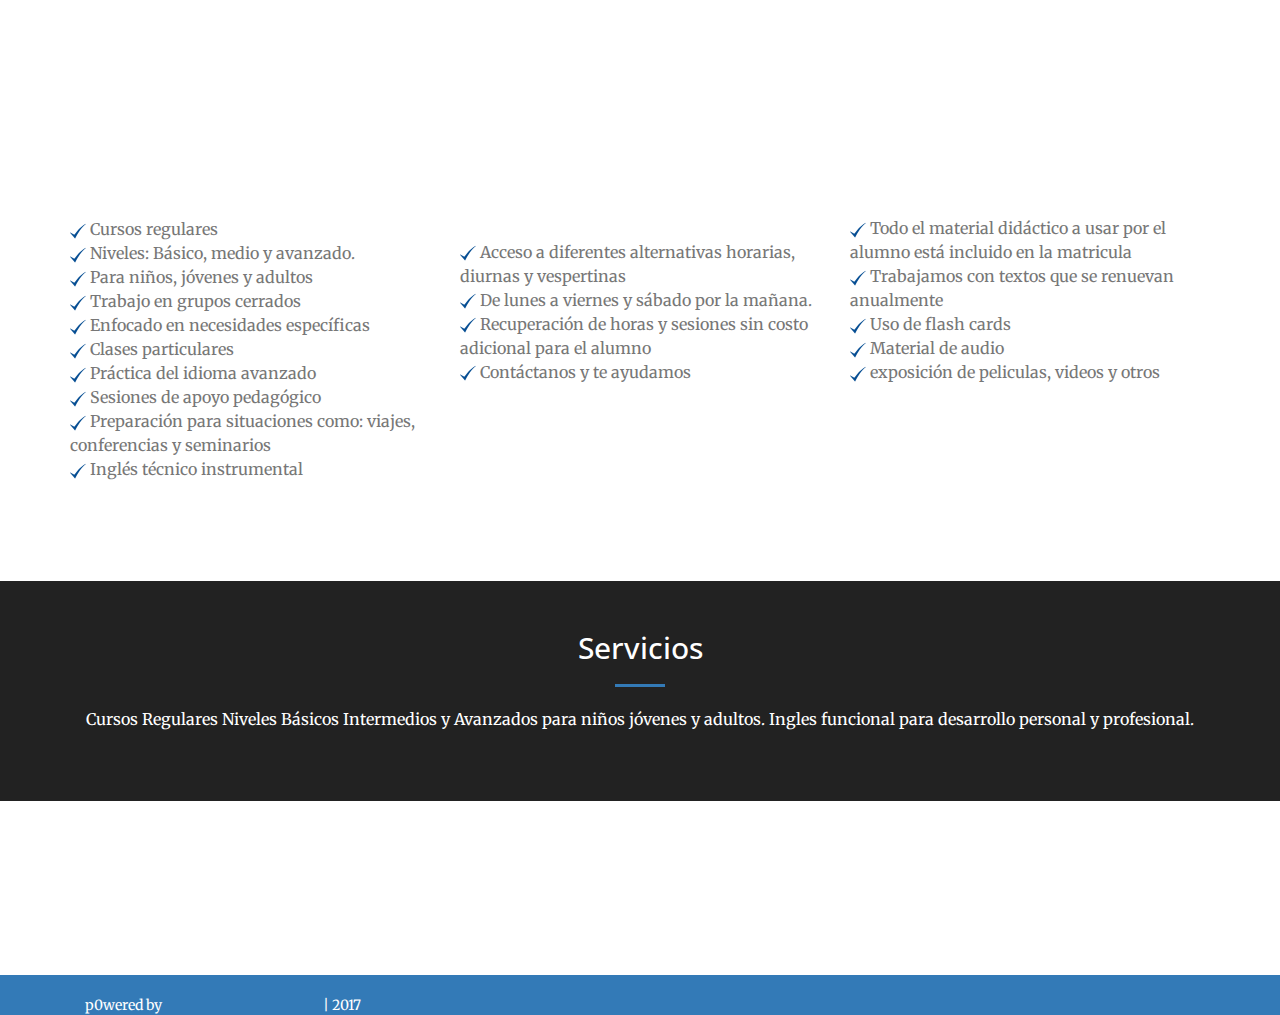
==== commit f9e54b33: "OPT - se quitaron secciones aun no implementadas" ====
--- a/index.html
+++ b/index.html
@@ -61,12 +61,12 @@
                     <li>
                         <a class="page-scroll" href="#services">Servicios</a>
                     </li>
-                    <li>
+                    <!-- <li>
                         <a class="page-scroll" href="#portfolio">Alternativas</a>
                     </li>
                     <li>
                         <a class="page-scroll" href="#team">Cursos</a>
-                    </li>
+                    </li> -->
                     <li>
                         <a class="page-scroll" href="#contact">Contacto</a>
                     </li>
@@ -279,19 +279,21 @@
                 </div>
             </div>
         </div>
+        -->
         <div class="container">
                 <div class="row">                    
                     <div class="col-lg-12 wow fadeInUp" data-wow-delay="0.4s">
-                            <p><ul class="social-links centered">
+                            <ul class="social-links centered">
                                 <li class="facebook" title="Agréganos en facebook"><a target="_blank" href="https://www.facebook.com"><i class="fa fa-facebook-square"></i></a></li>
                                 <li class="facebook" title="Escribenos"><a target="_blank" href="mailto:contacto@osom.cl"><i class="fa fa-envelope-square"></i></a></li>
-                             </ul>
-                            </p><hr>
+                            </ul>
+
+                            <hr>
                             <a href="mailto:contacto@osom.cl"><p class="visible-lg visible-md visible-sm text-center">Email: contacto@institutoboston.cl</p></a>
                     </div>
                 </div>
              </div>
-    </section> -->
+    </section> 
     <footer class="bg-primary">
         <div class="container">
             <div class="footer col-lg-10">
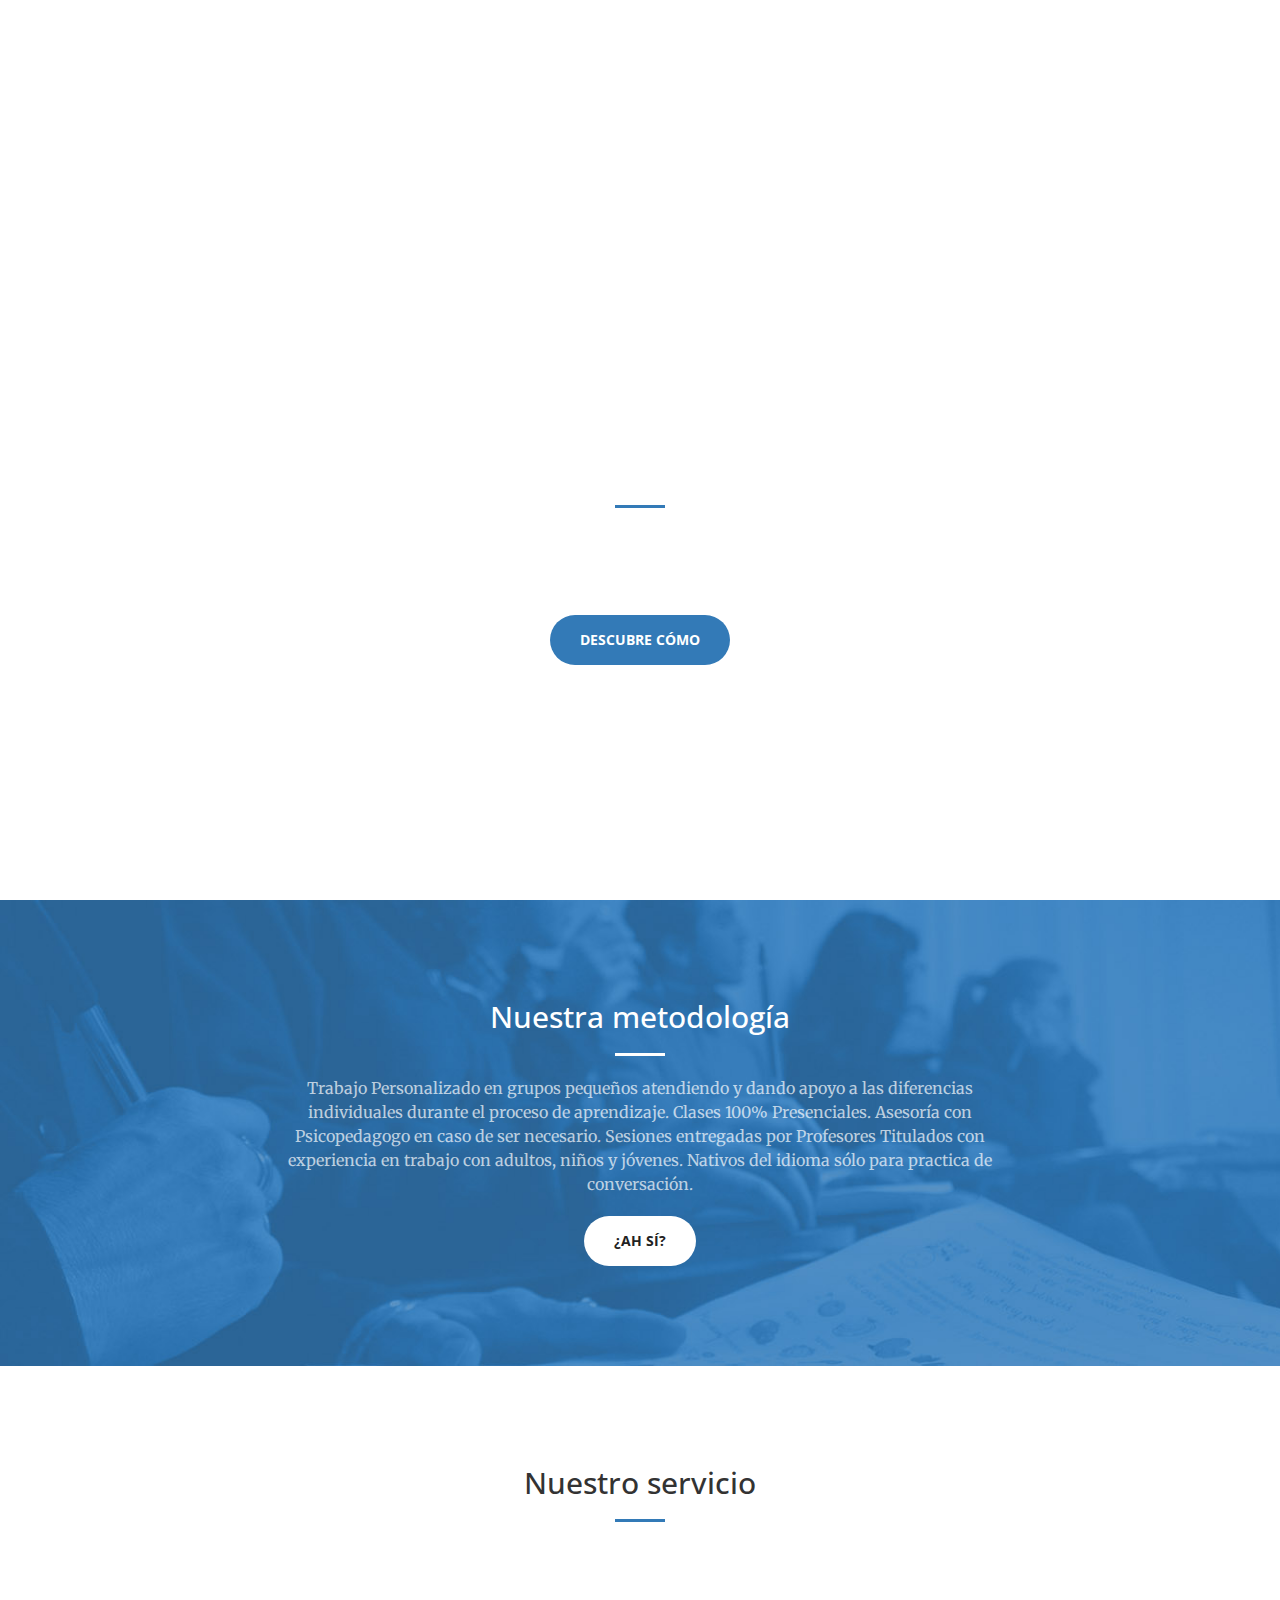
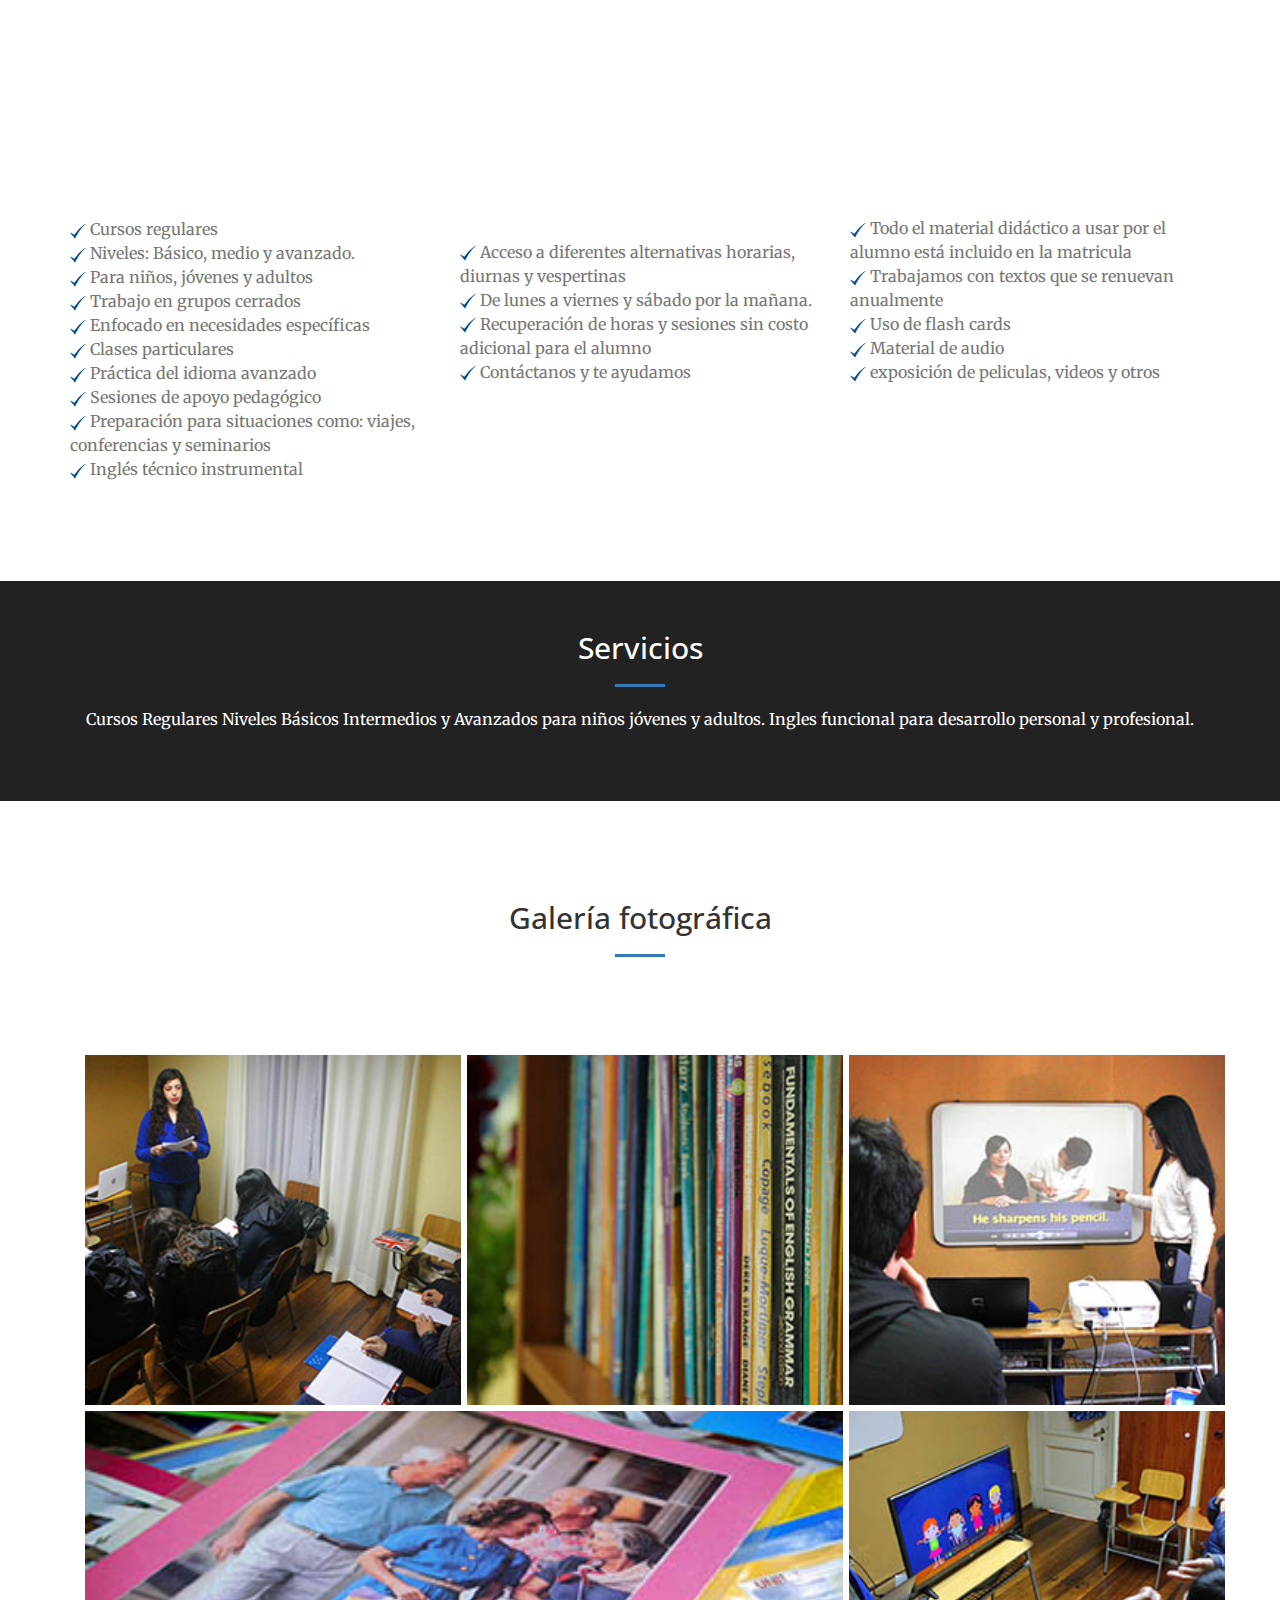
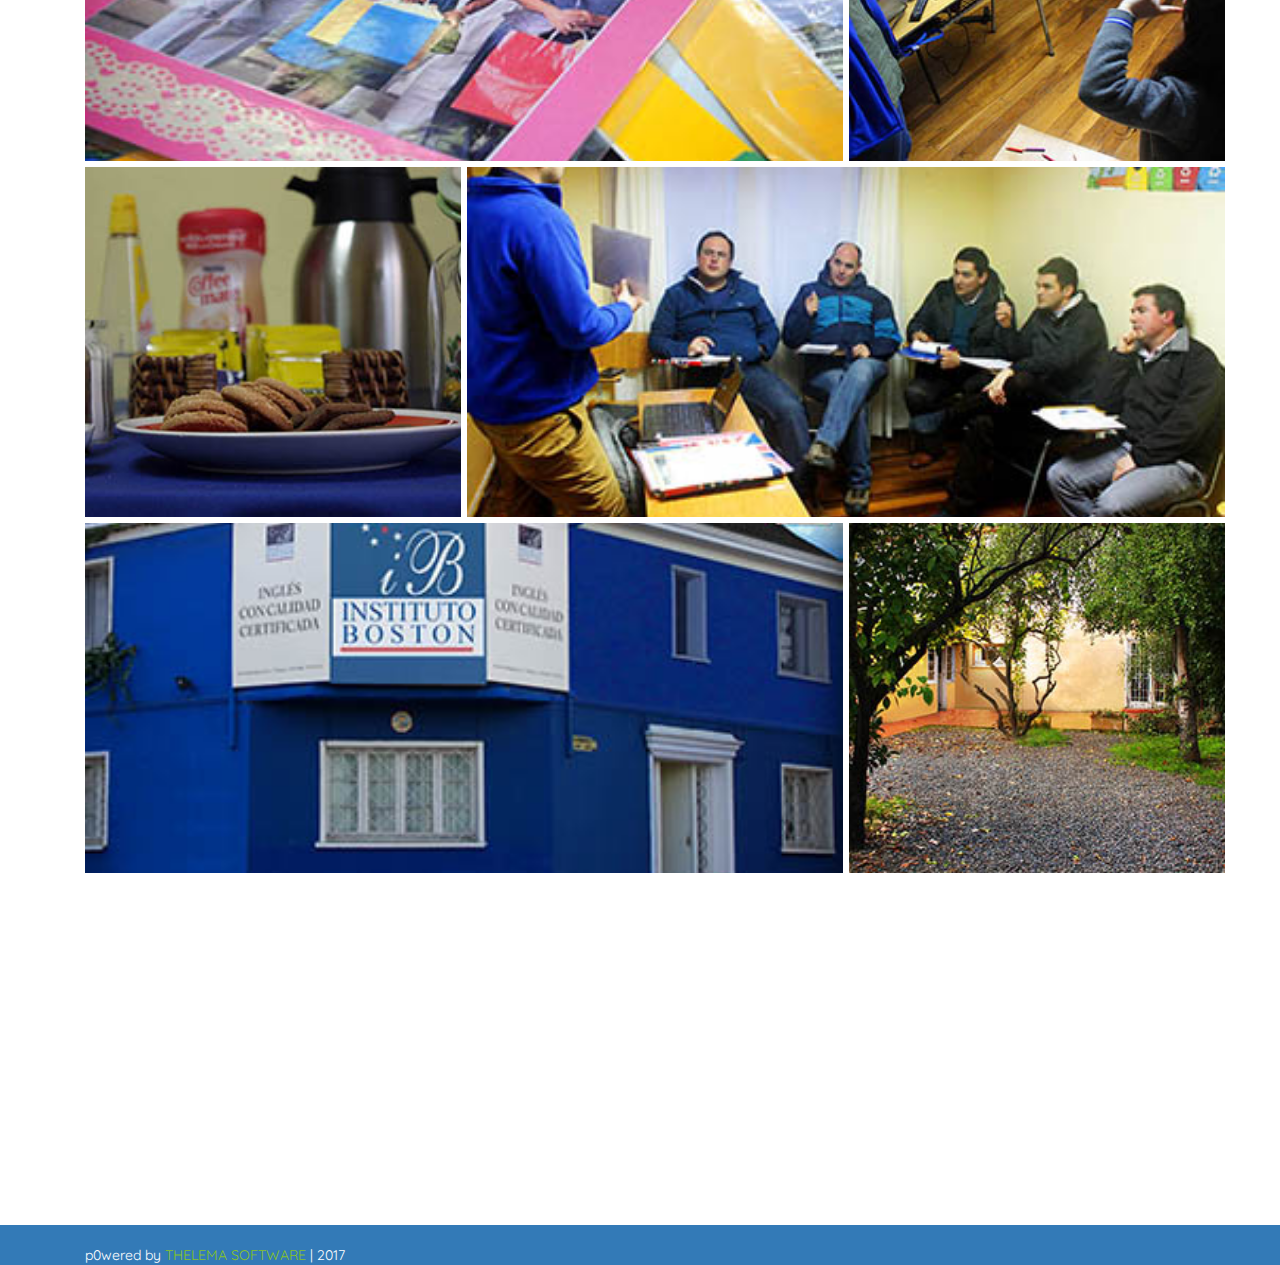
==== commit 467b1bd1: "NEW - imagenes en galeria" ====
--- a/index.html
+++ b/index.html
@@ -21,6 +21,8 @@
 
     <!-- Plugin CSS -->
     <link rel="stylesheet" href="css/animate.min.css" type="text/css">
+    <!-- Plugin Gallery -->
+    <link rel="stylesheet" href="css/gallery.css" type="text/css">
     <!-- Important Owl stylesheet -->
     <link rel="stylesheet" href="owl-carousel/owl.carousel.css">
 
@@ -61,10 +63,10 @@
                     <li>
                         <a class="page-scroll" href="#services">Servicios</a>
                     </li>
+                    <li>
+                        <a class="page-scroll" href="#gallery">Galería</a>
+                    </li>
                     <!-- <li>
-                        <a class="page-scroll" href="#portfolio">Alternativas</a>
-                    </li>
-                    <li>
                         <a class="page-scroll" href="#team">Cursos</a>
                     </li> -->
                     <li>
@@ -280,6 +282,200 @@
             </div>
         </div>
         -->
+        <section id="gallery">
+          <div class="container">
+              <div class="row">
+                  <div class="col-lg-12 text-center">
+                      <h2 class="section-heading">Galería fotográfica</h2>
+                      <hr class="primary">
+                  </div>
+              </div>
+              <div class="container gal-container">
+                  <div class="col-md-4 col-sm-6 co-xs-12 gal-item">
+                      <div class="box">
+                        <a href="#" data-toggle="modal" data-target="#1">
+                          <img src="img/gallery/1.jpg">
+                        </a>
+                        <div class="modal fade" id="1" tabindex="-1" role="dialog">
+                          <div class="modal-dialog" role="document">
+                            <div class="modal-content">
+                                <button type="button" class="close" data-dismiss="modal" aria-label="Close"><span aria-hidden="true">×</span></button>
+                              <div class="modal-body">
+                                <img src="img/gallery/1.jpg">
+                              </div>
+                                <div class="col-md-12 description">
+                                  <h4> - </h4>
+                                </div>
+                            </div>
+                          </div>
+                        </div>
+                      </div>
+                    </div>
+                    <div class="col-md-4 col-sm-6 co-xs-12 gal-item">
+                        <div class="box">
+                          <a href="#" data-toggle="modal" data-target="#2">
+                            <img src="img/gallery/2.jpg">
+                          </a>
+                          <div class="modal fade" id="2" tabindex="-1" role="dialog">
+                            <div class="modal-dialog" role="document">
+                              <div class="modal-content">
+                                  <button type="button" class="close" data-dismiss="modal" aria-label="Close"><span aria-hidden="true">×</span></button>
+                                <div class="modal-body">
+                                  <img src="img/gallery/2.jpg">
+                                </div>
+                                  <div class="col-md-12 description">
+                                    <h4> - </h4>
+                                  </div>
+                              </div>
+                            </div>
+                          </div>
+                        </div>
+                      </div>
+                      <div class="col-md-4 col-sm-12 co-xs-12 gal-item">
+                          <div class="box">
+                            <a href="#" data-toggle="modal" data-target="#3">
+                              <img src="img/gallery/3.jpg">
+                            </a>
+                            <div class="modal fade" id="3" tabindex="-1" role="dialog">
+                              <div class="modal-dialog" role="document">
+                                <div class="modal-content">
+                                    <button type="button" class="close" data-dismiss="modal" aria-label="Close"><span aria-hidden="true">×</span></button>
+                                  <div class="modal-body">
+                                    <img src="img/gallery/3.jpg">
+                                  </div>
+                                    <div class="col-md-12 description">
+                                      <h4> - </h4>
+                                    </div>
+                                </div>
+                              </div>
+                            </div>
+                          </div>
+                        </div>
+                <div class="col-md-8 col-sm-12 co-xs-12 gal-item">
+                  <div class="box">
+                    <a href="#" data-toggle="modal" data-target="#4">
+                      <img src="img/gallery/4.jpg">
+                    </a>
+                    <div class="modal fade" id="4" tabindex="-1" role="dialog">
+                      <div class="modal-dialog" role="document">
+                        <div class="modal-content">
+                            <button type="button" class="close" data-dismiss="modal" aria-label="Close"><span aria-hidden="true">×</span></button>
+                          <div class="modal-body">
+                            <img src="img/gallery/4.jpg">
+                          </div>
+                            <div class="col-md-12 description">
+                              <h4> - </h4>
+                            </div>
+                        </div>
+                      </div>
+                    </div>
+                  </div>
+                </div>
+                <div class="col-md-4 col-sm-6 co-xs-12 gal-item">
+                  <div class="box">
+                    <a href="#" data-toggle="modal" data-target="#5">
+                      <img src="img/gallery/5.jpg">
+                    </a>
+                    <div class="modal fade" id="5" tabindex="-1" role="dialog">
+                      <div class="modal-dialog" role="document">
+                        <div class="modal-content">
+                            <button type="button" class="close" data-dismiss="modal" aria-label="Close"><span aria-hidden="true">×</span></button>
+                          <div class="modal-body">
+                            <img src="img/gallery/5.jpg">
+                          </div>
+                            <div class="col-md-12 description">
+                              <h4> - </h4>
+                            </div>
+                        </div>
+                      </div>
+                    </div>
+                  </div>
+                </div>
+  
+                <div class="col-md-4 col-sm-6 co-xs-12 gal-item">
+                    <div class="box">
+                      <a href="#" data-toggle="modal" data-target="#6">
+                        <img src="img/gallery/6.jpg">
+                      </a>
+                      <div class="modal fade" id="6" tabindex="-1" role="dialog">
+                        <div class="modal-dialog" role="document">
+                          <div class="modal-content">
+                              <button type="button" class="close" data-dismiss="modal" aria-label="Close"><span aria-hidden="true">×</span></button>
+                            <div class="modal-body">
+                              <img src="img/gallery/6.jpg">
+                            </div>
+                              <div class="col-md-12 description">
+                                <h4> - </h4>
+                              </div>
+                          </div>
+                        </div>
+                      </div>
+                    </div>
+                  </div>
+                  <div class="col-md-8 col-sm-12 co-xs-12 gal-item">
+                    <div class="box">
+                      <a href="#" data-toggle="modal" data-target="#7">
+                        <img src="img/gallery/7.jpg">
+                      </a>
+                      <div class="modal fade" id="7" tabindex="-1" role="dialog">
+                        <div class="modal-dialog" role="document">
+                          <div class="modal-content">
+                              <button type="button" class="close" data-dismiss="modal" aria-label="Close"><span aria-hidden="true">×</span></button>
+                            <div class="modal-body">
+                              <img src="img/gallery/7.jpg">
+                            </div>
+                              <div class="col-md-12 description">
+                                <h4> - </h4>
+                              </div>
+                          </div>
+                        </div>
+                      </div>
+                    </div>
+                  </div>
+                  <div class="col-md-8 col-sm-6 co-xs-12 gal-item">
+                      <div class="box">
+                        <a href="#" data-toggle="modal" data-target="#8">
+                          <img src="img/gallery/8.jpg">
+                        </a>
+                        <div class="modal fade" id="8" tabindex="-1" role="dialog">
+                          <div class="modal-dialog" role="document">
+                            <div class="modal-content">
+                                <button type="button" class="close" data-dismiss="modal" aria-label="Close"><span aria-hidden="true">×</span></button>
+                              <div class="modal-body">
+                                <img src="img/gallery/8.jpg">
+                              </div>
+                                <div class="col-md-12 description">
+                                  <h4> - </h4>
+                                </div>
+                            </div>
+                          </div>
+                        </div>
+                      </div>
+                    </div>
+                    <div class="col-md-4 col-sm-6 co-xs-12 gal-item">
+                      <div class="box">
+                        <a href="#" data-toggle="modal" data-target="#9">
+                          <img src="img/gallery/9.jpg">
+                        </a>
+                        <div class="modal fade" id="9" tabindex="-1" role="dialog">
+                          <div class="modal-dialog" role="document">
+                            <div class="modal-content">
+                                <button type="button" class="close" data-dismiss="modal" aria-label="Close"><span aria-hidden="true">×</span></button>
+                              <div class="modal-body">
+                                <img src="img/gallery/9.jpg">
+                              </div>
+                                <div class="col-md-12 description">
+                                  <h4> - </h4>
+                                </div>
+                            </div>
+                          </div>
+                        </div>
+                      </div>
+                    </div>
+              </div>
+          </div>
+          </section>
+          
         <div class="container">
                 <div class="row">                    
                     <div class="col-lg-12 wow fadeInUp" data-wow-delay="0.4s">
--- a/css/gallery.css
+++ b/css/gallery.css
@@ -0,0 +1,141 @@
+@import url(https://fonts.googleapis.com/css?family=Quicksand:400,300);
+body{
+    font-family: 'Quicksand', sans-serif;
+}
+.gal-container{
+	padding: 12px;
+}
+.gal-item{
+	overflow: hidden;
+	padding: 3px;
+}
+.gal-item .box{
+	height: 350px;
+	overflow: hidden;
+}
+.box img{
+	height: 100%;
+	width: 100%;
+	object-fit:cover;
+	-o-object-fit:cover;
+}
+.gal-item a:focus{
+	outline: none;
+}
+.gal-item a:after{
+	content:"\e003";
+	font-family: 'Glyphicons Halflings';
+	opacity: 0;
+	background-color: rgba(0, 0, 0, 0.75);
+	position: absolute;
+	right: 3px;
+	left: 3px;
+	top: 3px;
+	bottom: 3px;
+	text-align: center;
+    line-height: 350px;
+    font-size: 30px;
+    color: #fff;
+    -webkit-transition: all 0.5s ease-in-out 0s;
+    -moz-transition: all 0.5s ease-in-out 0s;
+    transition: all 0.5s ease-in-out 0s;
+}
+.gal-item a:hover:after{
+	opacity: 1;
+}
+.modal-open .gal-container .modal{
+	background-color: rgba(0,0,0,0.4);
+}
+.modal-open .gal-item .modal-body{
+	padding: 0px;
+}
+.modal-open .gal-item button.close{
+    position: absolute;
+    width: 25px;
+    height: 25px;
+    background-color: #000;
+    opacity: 1;
+    color: #fff;
+    z-index: 999;
+    right: -12px;
+    top: -12px;
+    border-radius: 50%;
+    font-size: 15px;
+    border: 2px solid #fff;
+    line-height: 25px;
+    -webkit-box-shadow: 0 0 1px 1px rgba(0,0,0,0.35);
+	box-shadow: 0 0 1px 1px rgba(0,0,0,0.35);
+}
+.modal-open .gal-item button.close:focus{
+	outline: none;
+}
+.modal-open .gal-item button.close span{
+	position: relative;
+	top: -3px;
+	font-weight: lighter;
+	text-shadow:none;
+}
+.gal-container .modal-dialogue{
+	width: 80%;
+}
+.gal-container .description{
+	position: relative;
+	height: 40px;
+	top: -40px;
+	padding: 10px 25px;
+	background-color: rgba(0,0,0,0.5);
+	color: #fff;
+	text-align: left;
+}
+.gal-container .description h4{
+	margin:0px;
+	font-size: 15px;
+	font-weight: 300;
+	line-height: 20px;
+}
+.gal-container .modal.fade .modal-dialog {
+    -webkit-transform: scale(0.1);
+    -moz-transform: scale(0.1);
+    -ms-transform: scale(0.1);
+    transform: scale(0.1);
+    top: 100px;
+    opacity: 0;
+    -webkit-transition: all 0.3s;
+    -moz-transition: all 0.3s;
+    transition: all 0.3s;
+}
+
+.gal-container .modal.fade.in .modal-dialog {
+    -webkit-transform: scale(1);
+    -moz-transform: scale(1);
+    -ms-transform: scale(1);
+    transform: scale(1);
+    -webkit-transform: translate3d(0, -100px, 0);
+    transform: translate3d(0, -100px, 0);
+    opacity: 1;
+}
+@media (min-width: 768px) {
+.gal-container .modal-dialog {
+    width: 55%;
+    margin: 50 auto;
+}
+}
+@media (max-width: 768px) {
+    .gal-container .modal-content{
+        height:250px;
+    }
+}
+/* Footer Style */
+i.red{
+    color:#BC0213;
+}
+.gal-container{
+    padding-top :75px;
+    padding-bottom:75px;
+}
+footer{
+    font-family: 'Quicksand', sans-serif;
+}
+footer a,footer a:hover{
+    color: #88C425;
+}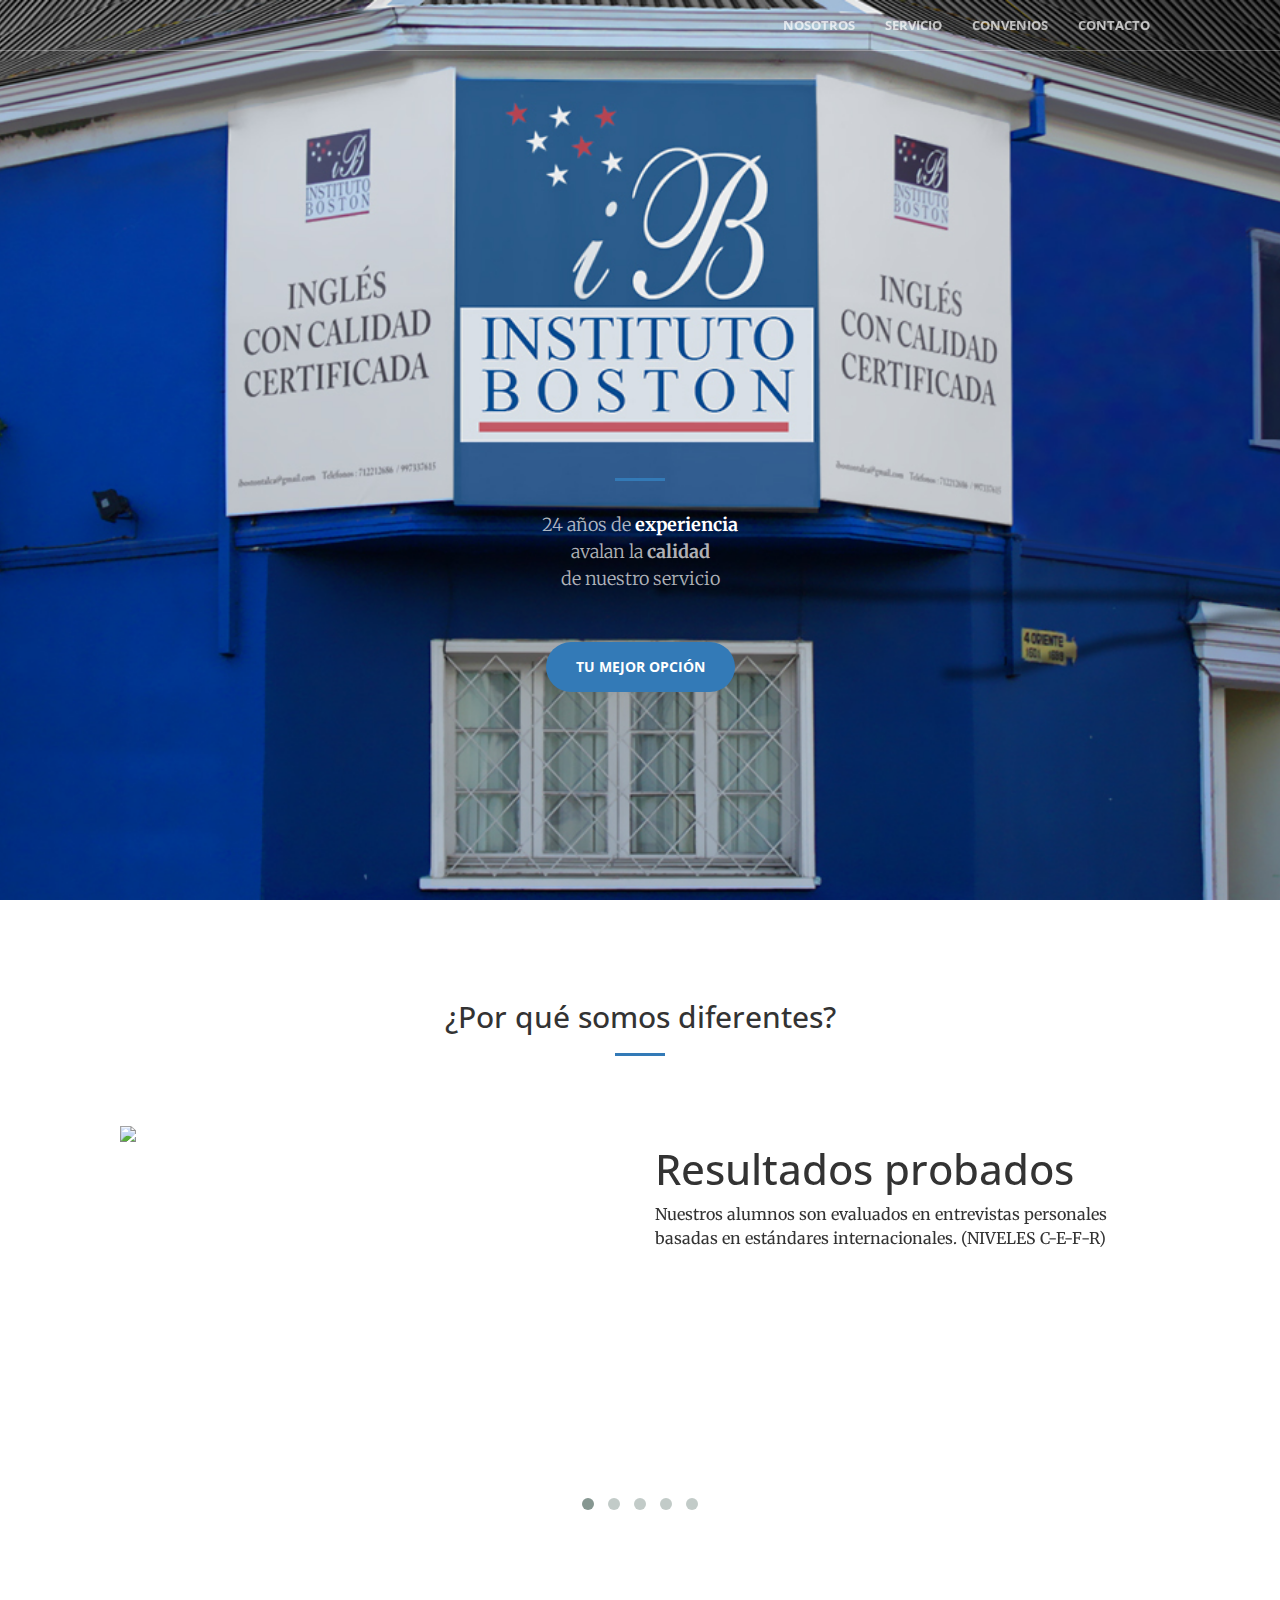
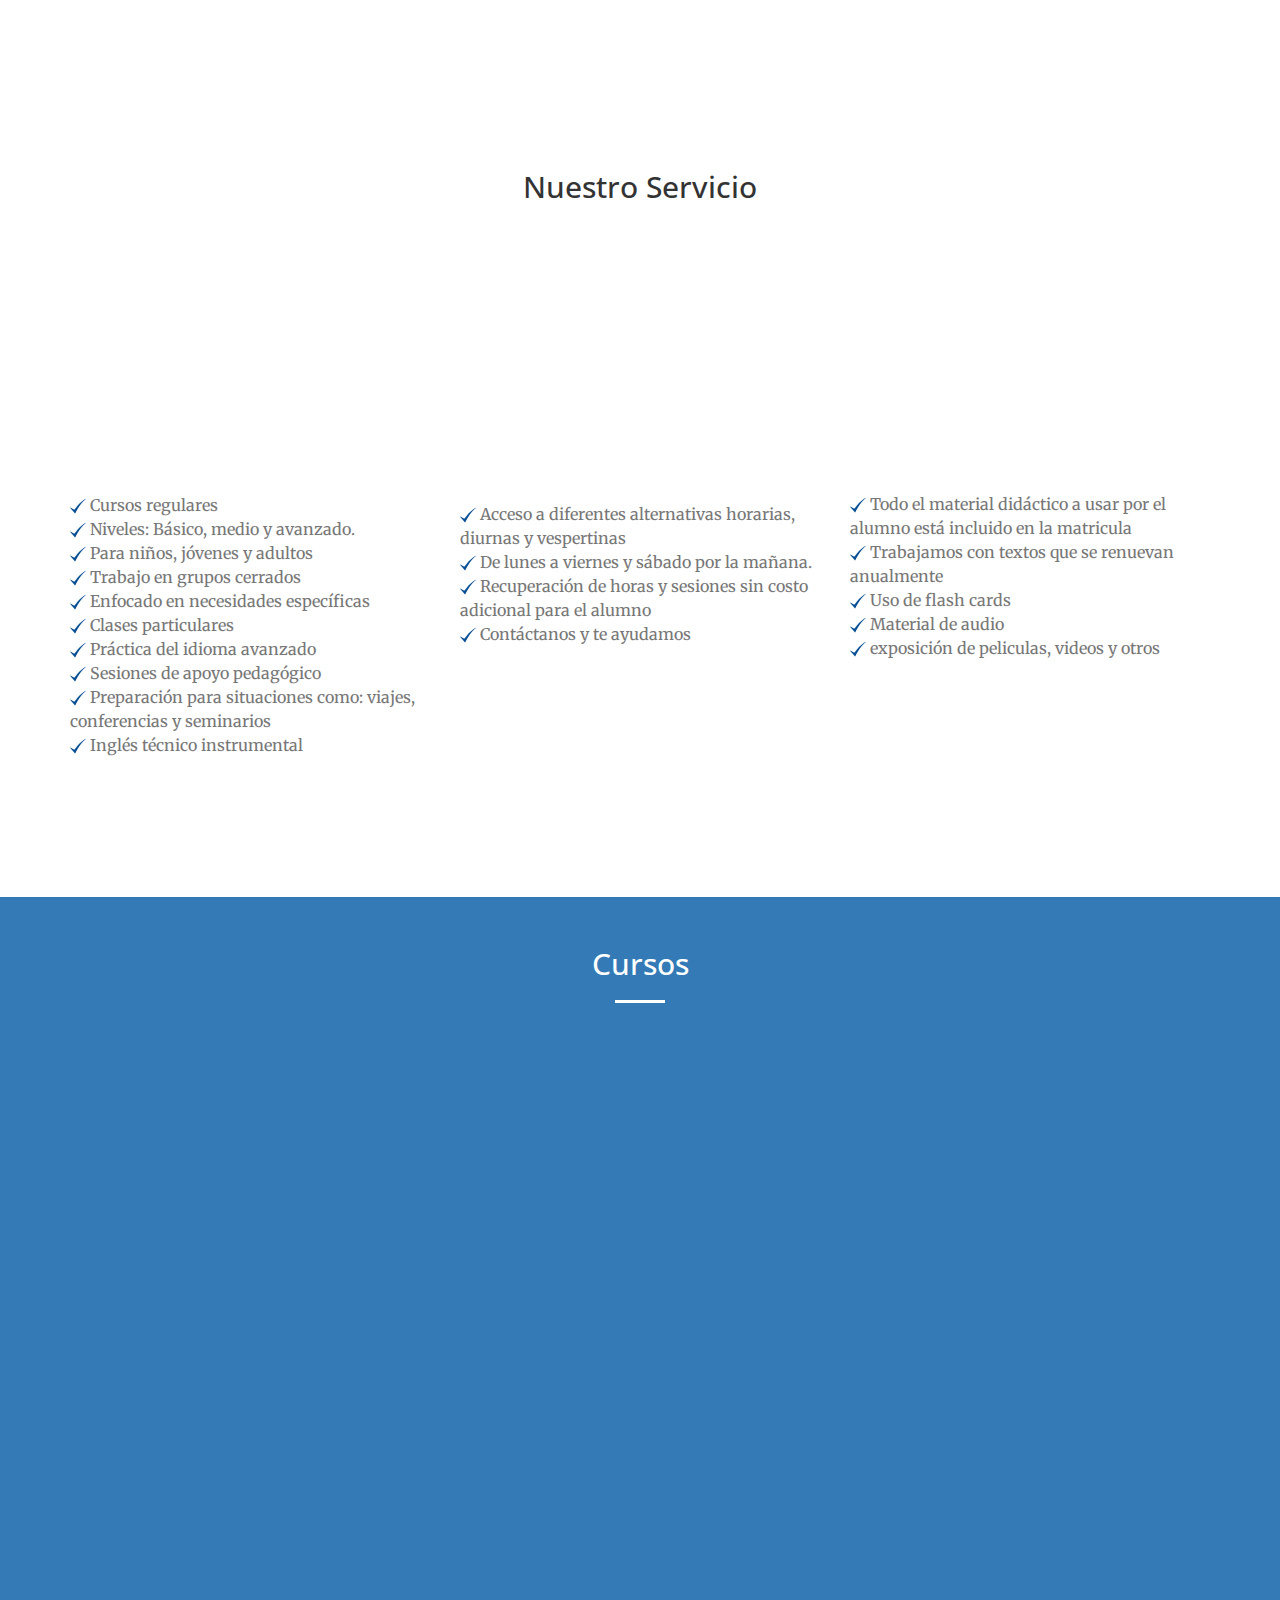
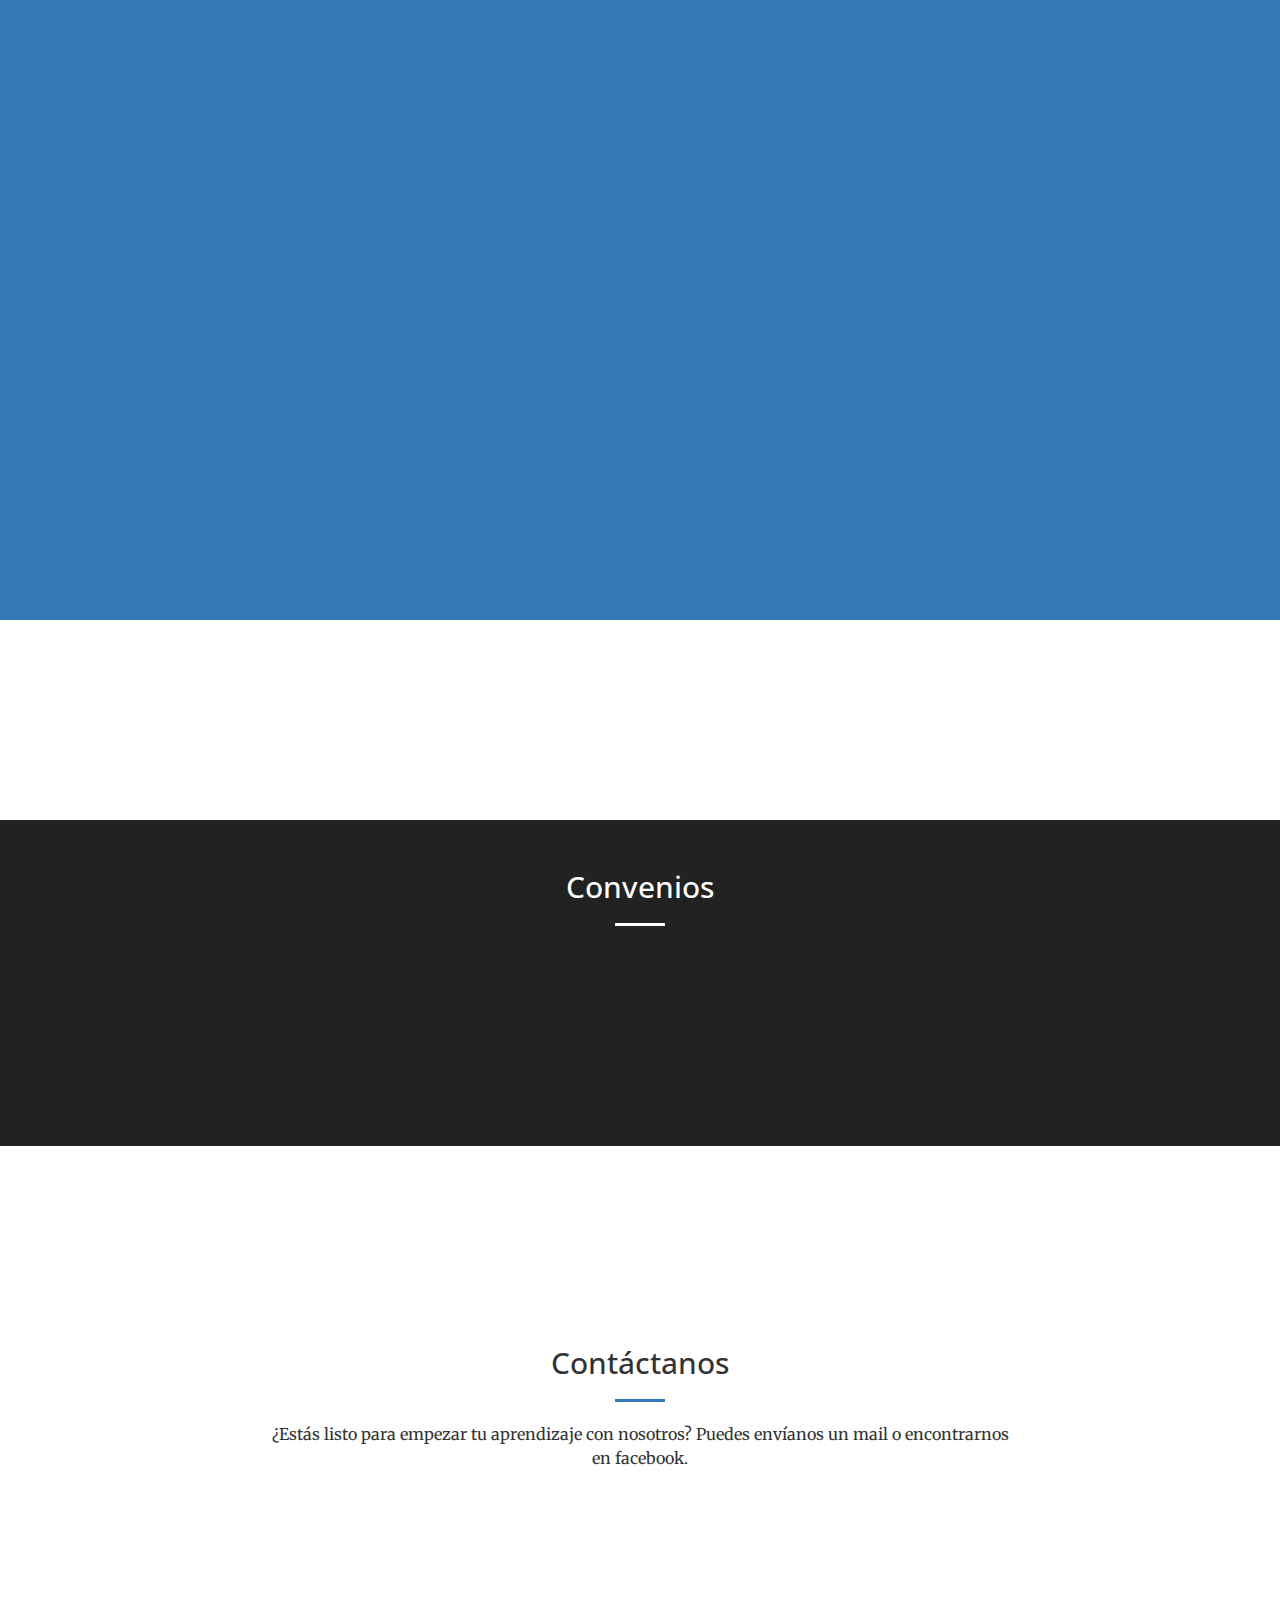
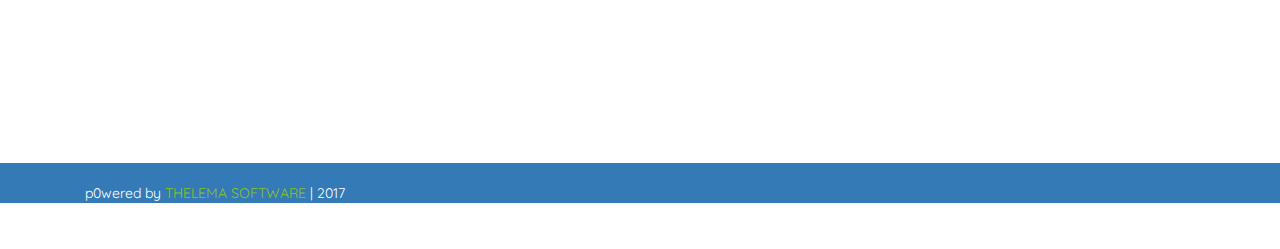
==== commit b75b2e33: "nuevas fotos para sección cursos" ====
--- a/index.html
+++ b/index.html
@@ -15,8 +15,10 @@
     <link rel="stylesheet" href="css/bootstrap.min.css" type="text/css">
 
     <!-- Custom Fonts -->
-    <link href='http://fonts.googleapis.com/css?family=Open+Sans:300italic,400italic,600italic,700italic,800italic,400,300,600,700,800' rel='stylesheet' type='text/css'>
-    <link href='http://fonts.googleapis.com/css?family=Merriweather:400,300,300italic,400italic,700,700italic,900,900italic' rel='stylesheet' type='text/css'>
+    <link href='http://fonts.googleapis.com/css?family=Open+Sans:300italic,400italic,600italic,700italic,800italic,400,300,600,700,800'
+        rel='stylesheet' type='text/css'>
+    <link href='http://fonts.googleapis.com/css?family=Merriweather:400,300,300italic,400italic,700,700italic,900,900italic'
+        rel='stylesheet' type='text/css'>
     <link rel="stylesheet" href="font-awesome/css/font-awesome.min.css" type="text/css">
 
     <!-- Plugin CSS -->
@@ -52,23 +54,28 @@
                     <span class="icon-bar"></span>
                     <span class="icon-bar"></span>
                 </button>
-                <a class="navbar-brand page-scroll" href="#page-top"><img src="img/logo.png" width="70" alt=""></a>
+                <a class="navbar-brand page-scroll" href="#page-top">
+                    <img src="img/logo.png" width="70" alt="">
+                </a>
             </div>
 
             <div class="collapse navbar-collapse" id="navbar-collapse-1">
                 <ul class="nav navbar-nav navbar-right">
+                    <!-- <li>
+                        <a class="page-scroll" href="#about">Acerca</a>
+                    </li> -->
                     <li>
-                        <a class="page-scroll" href="#about">Acerca</a>
+                        <a class="page-scroll" href="#portfolio">Nosotros</a>
                     </li>
                     <li>
-                        <a class="page-scroll" href="#services">Servicios</a>
-                    </li>
-                    <li>
-                        <a class="page-scroll" href="#gallery">Galería</a>
+                        <a class="page-scroll" href="#services">Servicio</a>
                     </li>
                     <!-- <li>
-                        <a class="page-scroll" href="#team">Cursos</a>
+                        <a class="page-scroll" href="#cursos">Cursos</a>
                     </li> -->
+                    <li>
+                        <a class="page-scroll" href="#convenios">Convenios</a>
+                    </li>
                     <li>
                         <a class="page-scroll" href="#contact">Contacto</a>
                     </li>
@@ -80,20 +87,100 @@
     <header>
         <div class="header-content">
             <div class="header-content-inner">
-               <div class="wow fadeInUp" data-wow-delay="0.2s">
+                <div class="wow fadeInUp" data-wow-delay="0.2s">
                     <!-- <h1>En <strong class="color-brand">BOSTON</strong> te ayudamos a alcanzar tu sueño</h1> -->
                     <!-- <p>Aprende inglés con nosotros, 22 años avalan la calidad de nuestros servicio.</p> -->
                     <!-- <h1>Sitio <strong class="color-brand">En</strong> Remodelación</h1> -->
                     <hr>
-                    <p>22 años avalan la calidad de nuestros servicio</p>
-    
-                </div>
-                <a href="#about" class="btn btn-primary btn-xl page-scroll wow bounceInUp" data-wow-delay="0.4s">Descubre cómo</a>
+                    <p>24 años de
+                        <strong style="color:white">experiencia </strong>
+                        <br>avalan la
+                        <strong>calidad</strong>
+                        <br> de nuestro servicio</p>
+
+                </div>
+                <a href="#portfolio" class="btn btn-primary btn-xl page-scroll wow bounceInUp" data-wow-delay="0.4s">Tu mejor opción</a>
             </div>
         </div>
     </header>
 
-    <section class="bg-primary fixed" id="about">
+    <section id="portfolio">
+        <div class="col-lg-12 text-center">
+            <h2 class="section-heading">¿Por qué somos diferentes?</h2>
+            <hr class="primary">
+        </div>
+
+        <div class="container">
+            <!-- <p class="centered text-muted">Trabajo En grupos cerrados de acuerdo a necesidades especificas de idioma Clases particulares : práctica del idioma Inglés a nivel avanzado . sesiones de apoyo pedagógico. Preparación para uso del idioma en situaciones especificas : viajes , conferencias  y seminarios. Inglés Técnico  instrumental.</p> -->
+            <div id="owl-demo" class="owl-carousel">
+                <div class="item">
+                    <div class="row">
+                        <div class="col-sm-12 col-md-5">
+                            <img src="img/FOTO 1.jpg" class="img-responsive">
+                        </div>
+                        <div class="col-sm-12 col-md-offset-1 col-md-6">
+                            <h1>Resultados probados</h1>
+                            <p>Nuestros alumnos son evaluados en entrevistas personales basadas en estándares internacionales.
+                                (NIVELES C-E-F-R)</p>
+                        </div>
+                    </div>
+                </div>
+                <div class="item">
+                    <div class="row">
+                        <div class="col-sm-12 col-md-5">
+                            <img src="img/FOTO 2.jpg" class="img-responsive">
+                        </div>
+                        <div class="col-sm-12 col-md-offset-1 col-md-6">
+                            <h1>Cursos personalizados</h1>
+                            <p>Cada uno de los grupos académicos es conformado por hasta 9 alumnos, lo cual asegura una enseñanza
+                                personalizada.</p>
+                        </div>
+                    </div>
+                </div>
+                <div class="item">
+                    <div class="row">
+                        <div class="col-sm-12 col-md-5">
+                            <img src="img/FOTO 3.jpg" class="img-responsive">
+                        </div>
+                        <div class="col-sm-12 col-md-offset-1 col-md-6">
+                            <h1>Material didáctico</h1>
+                            <p>Nuestros alumnos reciben actualizados elementos para su aprendizaje entre los que destacan audios,
+                                videos, películas las que son utilizadas en una larga lista de dinámicas grupales.</p>
+                        </div>
+                    </div>
+                </div>
+                <div class="item">
+                    <div class="row">
+                        <div class="col-sm-12 col-md-5">
+                            <img src="img/FOTO 4.jpg" class="img-responsive">
+                        </div>
+                        <div class="col-sm-12 col-md-offset-1 col-md-6">
+                            <h1>Profesionales comprometidos</h1>
+                            <p>Contamos con docentes con títulos universitarios y acreditados a través de exámenes internacionales
+                                que aseguran el correcto dominio del idioma inglés.</p>
+                            <p>Además forman parte de nuestro equipo docente nativos del inglés quienes participan en los diversos
+                                procesos de aprendizaje de los estudiantes. </p>
+                        </div>
+                    </div>
+                </div>
+                <div class="item">
+                    <div class="row">
+                        <div class="col-sm-12 col-md-5">
+                            <img src="img/FOTO 5.jpg" class="img-responsive">
+                        </div>
+                        <div class="col-sm-12 col-md-offset-1 col-md-6">
+                            <h1>Grato ambiente</h1>
+                            <p>Todos los cursos cuentan con “coffee break” para los alumnos, lo cual permite a los estudiantes
+                                socializar, conocerse unos con otros y compartir experiencias de su aprendizaje. </p>
+                        </div>
+                    </div>
+                </div>
+
+            </div>
+        </div>
+    </section>
+
+    <!-- <section class="bg-primary fixed" id="about">
         <div class="container">
             <div class="row">
                 <div class="col-lg-8 col-lg-offset-2 text-center">
@@ -104,185 +191,295 @@
                 </div>
             </div>
         </div>
-    </section>
-
+    </section> -->
+    <!-- <div class="section section-our-team-freebie">
+        <div class="parallax filter filter-color-black">
+            <div class="image" style="background-image:url('assets/img/header-2.jpeg')">
+            </div>
+            <div class="container">
+                <div class="content">
+                    <div class="row">
+                        <div class="title-area">
+                            <h2>Who We Are</h2>
+                            <div class="separator separator-danger">✻</div>
+                            <p class="description">We promise you a new look and more importantly, a new attitude. We build that by getting to know you, your needs and creating the best looking clothes.</p>
+                        </div>
+                    </div>
+
+                    <div class="team">
+                        <div class="row">
+                            <div class="col-md-10 col-md-offset-1">
+                                <div class="row">
+                                    <div class="col-md-4">
+                                        <div class="card card-member">
+                                            <div class="content">
+                                                <div class="avatar avatar-danger">
+                                                    <img alt="..." class="img-circle" src="assets/img/faces/face_1.jpg"/>
+                                                </div>
+                                                <div class="description">
+                                                    <h3 class="title">Tina</h3>
+                                                    <p class="small-text">CEO / Co-Founder</p>
+                                                    <p class="description">I miss the old Kanye I gotta say at that time I’d like to meet Kanye And I promise the power is in the people and I will use the power given by the people to bring everything I have back to the people.</p>
+                                                </div>
+                                            </div>
+                                        </div>
+                                    </div>
+                                    <div class="col-md-4">
+                                        <div class="card card-member">
+                                            <div class="content">
+                                                <div class="avatar avatar-danger">
+                                                    <img alt="..." class="img-circle" src="assets/img/faces/face_4.jpg"/>
+                                                </div>
+                                                <div class="description">
+                                                    <h3 class="title">Andrew</h3>
+                                                    <p class="small-text">Product Designer</p>
+                                                    <p class="description">I miss the old Kanye I gotta say at that time I’d like to meet Kanye And I promise the power is in the people and I will use the power given by the people to bring everything I have back to the people.</p>
+                                                </div>
+                                            </div>
+                                        </div>
+                                    </div>
+                                    <div class="col-md-4">
+                                        <div class="card card-member">
+                                            <div class="content">
+                                                <div class="avatar avatar-danger">
+                                                    <img alt="..." class="img-circle" src="assets/img/faces/face_3.jpg"/>
+                                                </div>
+                                                <div class="description">
+                                                    <h3 class="title">Michelle</h3>
+                                                    <p class="small-text">Marketing Hacker</p>
+                                                    <p class="description">I miss the old Kanye I gotta say at that time I’d like to meet Kanye And I promise the power is in the people and I will use the power given by the people to bring everything I have back to the people.</p>
+                                                </div>
+                                            </div>
+                                        </div>
+                                    </div>
+
+                                </div>
+                            </div>
+                        </div>
+                    </div>
+                </div>
+            </div>
+        </div>
+    </div>
+
+ -->
     <section id="services">
-        <div class="container">
-            <div class="row">
-                <div class="col-lg-12 text-center">
-                    <h2 class="section-heading">Nuestro servicio</h2>
-                    <hr class="primary">
-                </div>
-            </div>
-        </div>
-        <div class="container">
-            <div class="row">
-                <div class="col-lg-4 col-md-6 text-left">
-                    <div class="service-box">
-                        <div class="icon"><img src="img/icons/ICO Cursos.png" width="308" style="padding-left: 40px" class="img-responsive wow bounceIn" data-wow-delay=".4s" alt=""></div>
-                        <h3> </h3>
-                        <p class="text-muted"><img src="img/icons/ICO Check.png"> Cursos regulares</p>
-                        <p class="text-muted"><img src="img/icons/ICO Check.png"> Niveles: Básico, medio y avanzado.</p>
-                        <p class="text-muted"><img src="img/icons/ICO Check.png"> Para niños, jóvenes y adultos</p>
-                        <p class="text-muted"><img src="img/icons/ICO Check.png"> Trabajo en grupos cerrados</p>
-                        <p class="text-muted"><img src="img/icons/ICO Check.png"> Enfocado en necesidades específicas</p>
-                        <p class="text-muted"><img src="img/icons/ICO Check.png"> Clases particulares</p>
-                        <p class="text-muted"><img src="img/icons/ICO Check.png"> Práctica del idioma avanzado</p>
-                        <p class="text-muted"><img src="img/icons/ICO Check.png"> Sesiones de apoyo pedagógico</p>
-                        <p class="text-muted"><img src="img/icons/ICO Check.png"> Preparación para situaciones como: viajes, conferencias y seminarios</p>
-                        <p class="text-muted"><img src="img/icons/ICO Check.png"> Inglés técnico instrumental</p>
-
-                    </div>
-                </div>
-                <div class="col-lg-4 col-md-6 text-left">
-                    <div class="service-box">
-                        <div class="icon"><img src="img/icons/ICO Horarios.png" width="320" style="padding-left: 40px" class="img-responsive wow bounceIn" data-wow-delay=".5s" alt=""></div>
-                        <h3> </h3>
-                        <p class="text-muted"><img src="img/icons/ICO Check.png"> Acceso a diferentes alternativas horarias, diurnas y vespertinas</p>
-                        <p class="text-muted"><img src="img/icons/ICO Check.png"> De lunes a viernes y sábado por la mañana.</p>
-                        <p class="text-muted"><img src="img/icons/ICO Check.png"> Recuperación de horas y sesiones sin costo adicional para el alumno</p>
-                        <p class="text-muted"><img src="img/icons/ICO Check.png"> Contáctanos y te ayudamos</p>
-                    </div>
-                </div>
-                <div class="col-lg-4 col-md-6 text-left">
-                    <div class="service-box">
-                        <div class="icon"><img src="img/icons/ICO Material.png" width="308" style="padding-left: 40px" class="img-responsive wow bounceIn" data-wow-delay=".6s" alt=""></div>
-                        <h3> </h3>
-                        <p class="text-muted"><img src="img/icons/ICO Check.png"> Todo el material didáctico a usar por el alumno está incluido en la matricula</p>
-                        <p class="text-muted"><img src="img/icons/ICO Check.png"> Trabajamos con textos que se renuevan anualmente</p>
-                        <p class="text-muted"><img src="img/icons/ICO Check.png"> Uso de flash cards</p>
-                        <p class="text-muted"><img src="img/icons/ICO Check.png"> Material de audio</p>
-                        <p class="text-muted"><img src="img/icons/ICO Check.png"> exposición de peliculas, videos y otros</p>
-                    </div>
-                </div>
-            </div>
-        </div>
-    </section>
-    <aside class="bg-dark">
-        <div class="container text-center">
-            <div class="call-to-action">
-                <h2>Servicios</h2><hr>
-                <p>Cursos Regulares Niveles Básicos Intermedios y Avanzados para niños jóvenes y adultos. Ingles funcional para desarrollo personal y profesional.</p>
-            </div>
-        </div>
-    </aside>
-    <!-- 
-
-    <section id="portfolio">
-        <div class="col-lg-12 text-center">
-            <h2 class="section-heading">Otras alternativas</h2>
-            <hr class="primary">                   
-        </div>   
-
-        <div class="container">
-        <p class="centered text-muted">Trabajo En grupos cerrados de acuerdo a necesidades especificas de idioma Clases particulares : práctica del idioma Inglés a nivel avanzado . sesiones de apoyo pedagógico. Preparación para uso del idioma en situaciones especificas : viajes , conferencias  y seminarios. Inglés Técnico  instrumental.</p>
-            <div id="owl-demo" class="owl-carousel">            
-               <div class="item">
-                  <div class="row">
-                    <div class="col-sm-12 col-md-5">
-                                <img src="img/portfolio/1.jpg" class="img-responsive">
-                        </div>
-                        <div class="col-sm-12 col-md-offset-1 col-md-6">
-                            <h1>Convenios</h1>
-                            <p>Tenemos convenios con las siguientes  Instituciones , Universidades y Colegios:Universidad Católica del Maule.Centro de Ex alumnos Universidad de Talca.Cesfam.</p>
-                        </div>                                
-                    </div>
-                </div>
-                <div class="item">
-                  <div class="row">
-                    <div class="col-sm-12 col-md-5">
-                                <img src="img/portfolio/2.jpg" class="img-responsive">
-                        </div>
-                        <div class="col-sm-12 col-md-offset-1 col-md-6">
-                            <h1>Colegios</h1>
-                            <p>San Ignacio de Talca.Liceo abate Molina.Colegio Concepción.Colegio de la Salle.Santo Tomas. Contáctenos para solicitar posibilidad de convenio año 2017.</p>
-                        </div>                                
-                    </div>
-                </div>
-            </div>
-        </div>
-     </section>
-
-    <div class="bg-primary">
+
         <div class="container team " id="team">
             <div class="team-header">
                 <div class="row">
                     <div class="col-lg-12 text-center">
-                        <h2 class="section-heading">Cursos</h2>
+                        <h2 class="section-heading">Nuestro Servicio</h2>
                         <hr class="light">
                     </div>
                 </div>
             </div>
             <div class="row mt centered">
-                <div class="col-lg-4 wow fadeInUp" data-wow-delay="0.4s">
-                    <img class="img-circle" src="img/logo.png" width="140" alt="">
-                    <h4>Curso Básico</h4>
-                    <hr class="light">
-                    <p>Objetivos: Dar y pedir información personal, trabajo, hobbies, preferencias, actividades culturales, intercambiando información acerca de tópicos y materias que le sean familiares. Considerando para este fin el uso de las 4 habilidades básicas (hablar, leer, escuchar y escribir el idioma ingles).</p>         
-                </div>
-                <div class="col-lg-4 wow fadeInUp" data-wow-delay="0.6s">
-                    <img class="img-circle" src="img/logo.png" width="140" alt="">
-                    <h4>Curso Pre – Intermedio</h4>
-                    <hr class="light">
-                    <p>El alumno terminara su curso pudiendo desenvolverse sin dificultad en actividades personales, profesionales, comprender e intervenir en conversaciones formales e informales, trabajar con textos de su interés. Comunicarse con fluidez y pronunciación aceptable como también hacer exposiciones de diferentes tópicos frente al publico usando un ingles que corresponde a su nivel.</p>
-                </div>
-                <div class="col-lg-4 wow fadeInUp" data-wow-delay="0.6s">
-                    <img class="img-circle" src="img/logo.png" width="140" alt="">
-                    <h4>Curso Intermedio</h4>
-                    <hr class="light">
-                    <p> El alumno se desenvolverá con seguridad en el segundo idioma mostrando dominio del mismo aún en situaciones complejas. El uso de estructuras gramaticales variará en el rango de mediana dificultad a compleja lo que dará confianza y seguridad en conversaciones de diferente índole (tanto personales como profesionales) con diferentes interlocutores. Participar y exponer en seminarios tanto nacionales como internacionales usando un ingles acorde a su nivel profesional.
-                    </p>
-                </div>
-                <div class="col-lg-4 wow fadeInUp" data-wow-delay="0.6s">
-                    <img class="img-circle" src="img/logo.png" width="140" alt="">
-                    <h4>Curso Avanzado</h4>
-                    <hr class="light">
-                    <p> 
-                        Requisito: Evaluación diagnostica basada en examen TOEIC (Test of English for International Comunication). Objetivos: 1-Lectura comprensiva. 2- Fluidez oral. 3- Escuchar textos comprensivamente. 4- Escribir textos usando gramática y vocabulario adecuado, tanto en comunicaciones formales e informales.
-                    </p>
-                </div>
-                <div class="col-lg-4 wow fadeInUp" data-wow-delay="0.6s">
-                    <img class="img-circle" src="img/logo.png" width="140" alt="">
-                    <h4>Curso nivel infantil</h4>
-                    <hr class="light">
-                    <p> 
-                        Para niños de Pre – Kinder, Kinder y 1° Básico. Se trabaja con material audiovisual y a través de juegos interactivos. adquisición de nuevos sonidos y vocabulario para interactuar usando el ingles en forma natural.
-
-
-                    </p>
-                </div>
-                <div class="col-lg-4 wow fadeInUp" data-wow-delay="0.6s">
-                    <img class="img-circle" src="img/logo.png" width="140" alt="">
-                    <h4>Nivel Pre – Junior / Junior ( Enseñanza Básica)</h4>
-                    <hr class="light">
-                    <p> Con un enfoque ludico y de destrezas superiores, los niños y niñas comienzan el desarrollo de las 4 habilidades gradualmente. Se privilegia aquí la interacción con sus pares lo que favorecerá la practica del idioma en situaciones reales ( dialogo, actuaciones, representaciones, etc).
-
-                    </p>
-                </div>
-                <div class="col-lg-4 wow fadeInUp" data-wow-delay="0.6s">
-                    <img class="img-circle" src="img/logo.png" width="140" alt="">
-                    <h4>Alumnos Enseñanza Media</h4>
-                    <hr class="light">
-                    <p> 
-                        media privilegiar el desarrollo de las 4 habilidades del idioma ingles usando con este fin material autentico que brindará seguridad y confianza en el uso del idioma como una herramienta de trabajo y apoyo para su desempeño  profesional en el futuro.
-                    </p>
-                </div>
+                <div class="col-lg-4 col-md-4">
+                    <div class="icon">
+                        <img src="img/icons/ICO Cursos.png" style="margin: 0 auto;" class="wow bounceIn"
+                            data-wow-delay=".4s" alt="">
+                    </div>
+                    <div class="service-box">
+                        <h3> </h3>
+                        <p class="text-muted text-left">
+                            <img src="img/icons/ICO Check.png"> Cursos regulares</p>
+                        <p class="text-muted text-left">
+                            <img src="img/icons/ICO Check.png"> Niveles: Básico, medio y avanzado.</p>
+                        <p class="text-muted text-left">
+                            <img src="img/icons/ICO Check.png"> Para niños, jóvenes y adultos</p>
+                        <p class="text-muted text-left">
+                            <img src="img/icons/ICO Check.png"> Trabajo en grupos cerrados</p>
+                        <p class="text-muted text-left">
+                            <img src="img/icons/ICO Check.png"> Enfocado en necesidades específicas</p>
+                        <p class="text-muted text-left">
+                            <img src="img/icons/ICO Check.png"> Clases particulares</p>
+                        <p class="text-muted text-left">
+                            <img src="img/icons/ICO Check.png"> Práctica del idioma avanzado</p>
+                        <p class="text-muted text-left">
+                            <img src="img/icons/ICO Check.png"> Sesiones de apoyo pedagógico</p>
+                        <p class="text-muted text-left">
+                            <img src="img/icons/ICO Check.png"> Preparación para situaciones como: viajes, conferencias y seminarios</p>
+                        <p class="text-muted text-left">
+                            <img src="img/icons/ICO Check.png"> Inglés técnico instrumental</p>
+
+                    </div>
+                </div>
+                <div class="col-lg-4 col-md-4">
+                    <div class="icon">
+                        <img src="img/icons/ICO Horarios.png" style="margin: 0 auto;" class=" wow bounceIn"
+                            data-wow-delay=".4s" alt="">
+                    </div>
+                    <div class="service-box">
+                        <h3> </h3>
+                        <p class="text-muted text-left"><img src="img/icons/ICO Check.png"> Acceso a diferentes alternativas horarias, diurnas y vespertinas</p>
+                        <p class="text-muted text-left"><img src="img/icons/ICO Check.png"> De lunes a viernes y sábado por la mañana.</p>
+                        <p class="text-muted text-left"><img src="img/icons/ICO Check.png"> Recuperación de horas y sesiones sin costo adicional para el alumno</p>
+                        <p class="text-muted text-left"><img src="img/icons/ICO Check.png"> Contáctanos y te ayudamos</p>
+                    </div>
+                </div>
+                <div class="col-lg-4 col-md-4">
+                    <div class="icon">
+                        <img src="img/icons/ICO Material.png" style="margin: 0 auto;" class="wow bounceIn"
+                            data-wow-delay=".4s" alt="">
+                    </div>
+                    <div class="service-box">
+                        <h3> </h3>
+                        <p class="text-muted text-left"><img src="img/icons/ICO Check.png"> Todo el material didáctico a usar por el alumno está incluido en la matricula</p>
+                        <p class="text-muted text-left"><img src="img/icons/ICO Check.png"> Trabajamos con textos que se renuevan anualmente</p>
+                        <p class="text-muted text-left"><img src="img/icons/ICO Check.png"> Uso de flash cards</p>
+                        <p class="text-muted text-left"><img src="img/icons/ICO Check.png"> Material de audio</p>
+                        <p class="text-muted text-left"><img src="img/icons/ICO Check.png"> exposición de peliculas, videos y otros</p>
+                    </div>
+                </div>
+
             </div>
         </div>
-    </div>
-
-    <section id="contact">
-        <div class="container">
-            <div class="row">
-                <div class="col-lg-8 col-lg-offset-2 text-center">
-                    <h2 class="section-heading">Contáctanos</h2>
-                    <hr class="primary">
-                    <p>¿Estás listo para empezar tu aprendizajecon nosotros? Envíanos un mail o puedes encontrarnos en facebook.</p>
-                </div>
-            </div>
         </div>
-        -->
-        <section id="gallery">
+
+        <!-- seccion cursos -->
+        <section id="cursos">
+            <div class="bg-primary">
+                <div class="container team " id="team">
+                    <div class="team-header">
+                        <div class="row">
+                            <div class="col-lg-12 text-center">
+                                <h2 class="section-heading">Cursos</h2>
+                                <hr class="light">
+                            </div>
+                        </div>
+                    </div>
+                    <div class="row mt centered">
+                        <div class="col-lg-3 col-md-3 wow fadeInUp" data-wow-delay="0.4s">
+                            <img class="img-circle" src="img/cursos/5.jpg" height="200" width="280" alt="">
+                            <h4>Curso Básico - A1</h4>
+                            <hr class="light">
+                            <p>El curso de inglés básico capacita al alumno para socialemente en circunstancias laborales. Objetivos:
+                                Dar y pedir información personal, trabajo, hobbies, preferencias, actividades culturales,etc.
+                                Solicitar información relacionada con viajes, hoteles, aereopuertos, restaurantes, compras,
+                                hacer reservaciones,etc. Pedir y Dar información sobre direcciones y/o locaciones geográficas.</p>
+                        </div>
+                        <div class="col-lg-3 col-md-3 wow fadeInUp" data-wow-delay="0.6s">
+                            <img class="img-circle" src="img/cursos/7.jpg" height="200" width="280" alt="">
+                            <h4>Curso PreIntermedio - B1</h4>
+                            <hr class="light">
+                            <p>El alumno terminará su curso pudiendo desenvolverse sin dificultad en actividades personales,
+                                profesionales, comprender e intervenir en conversaciones formales e informales, trabajar
+                                con textos de su interés. Comunicarse con fluidez y pronunciación aceptable como también
+                                hacer exposiciones de diferentes tópicos frente al público usando un inglés que corresponde
+                                a su nivel.</p>
+                        </div>
+                        <div class="col-lg-3 col-md-3 wow fadeInUp" data-wow-delay="0.6s">
+                            <img class="img-circle" src="img/cursos/4.jpg" height="200" width="280" alt="">
+                            <h4>Curso Intermedio B2</h4>
+                            <hr class="light">
+                            <p> El alumno se desenvolverá con seguridad en el segundo idioma mostrando dominio del mismo aún
+                                en situaciones complejas. El uso de estructuras gramaticales variará en el rango de mediana
+                                dificultad a compleja lo que dará confianza y seguridad en conversaciones de diferente índole
+                                (tanto personales como profesionales) con diferentes interlocutores. Participar y exponer
+                                en seminarios tanto nacionales como internacionales usando un inglés acorde a su nivel profesional.
+                            </p>
+                        </div>
+                        <div class="col-lg-3 col-md-3 wow fadeInUp" data-wow-delay="0.6s">
+                            <img class="img-circle" src="img/cursos/6.jpg" height="200" width="280" alt="">
+                            <h4>Curso Avanzado C1</h4>
+                            <hr class="light">
+                            <p>
+                                Requisito: Evaluación diagnostica basada en examen TOEIC (Test of English for International Comunication). Objetivos: 1-Lectura
+                                comprensiva. 2- Fluidez oral. 3- Escuchar textos comprensivamente. 4- Escribir textos usando
+                                gramática y vocabulario adecuado, tanto en comunicaciones formales e informales.
+                            </p>
+                        </div>
+                        <div class="col-lg-4 col-md-4 wow fadeInUp" data-wow-delay="0.6s">
+                            <img class="img-circle" src="img/cursos/1.jpeg" width="280" alt="">
+                            <h4>Curso nivel infantil - A1</h4>
+                            <hr class="light">
+                            <p>
+                                Para niños de Pre – Kinder, Kinder y 1° Básico. Se trabaja con material audiovisual y a través de juegos interactivos. Adquisición
+                                de nuevos sonidos y vocabulario para interactuar usando el ingles en forma natural.
+
+
+                            </p>
+                        </div>
+                        <div class="col-lg-4 col-md-4 wow fadeInUp" data-wow-delay="0.6s">
+                            <img class="img-circle" src="img/cursos/2.jpg" width="280" alt="">
+                            <h4>Nivel Pre – Junior / Junior ( Enseñanza Básica) - B1</h4>
+                            <hr class="light">
+                            <p>Alumnos de los niveles de tercero a octavo básico. Con un enfoque ludico y de destrezas superiores,
+                                los niños y niñas comienzan el desarrollo de las 4 habilidades gradualmente. Se privilegia
+                                aquí la interacción con sus pares lo que favorecerá la práctica del idioma en situaciones
+                                reales ( diálogo, actuaciones, representaciones, etc). Al finalizar el ciclo el alumno estará
+                                en condiciones de rendir exámenes de 1° nivel de Universidad de Cambridge (rendimiento en
+                                base a permanencia).
+
+                            </p>
+                        </div>
+                        <div class="col-lg-4 col-md-4 wow fadeInUp" data-wow-delay="0.6s">
+                            <img class="img-circle" src="img/cursos/3.jpg" width="280" alt="">
+                            <h4>Alumnos Enseñanza Media - B2</h4>
+                            <hr class="light">
+                            <p>
+                                Privilegiar el desarrollo de las 4 habilidades del idioma inglés. Preparar a los alumnos en rendición de examen TOEIC (Simce
+                                3° Medio) con material auténtico. Al finalizar el curso el alumno se encontrará en condiciones
+                                de rendir exámenes internacionales. Los objetivos claramente definidos guiarán al alumno
+                                a usar el inglés como segunda lengua lo que permite hacer uso de esta poderosa herramienta
+                                en funciones académicas, sociales y de trabajo.
+                            </p>
+                        </div>
+                    </div>
+                </div>
+            </div>
+        </section>
+
+        <!-- seccion convenio -->
+        <section id="convenios">
+            <div class="bg-dark">
+                <div class="container team " id="team">
+                    <div class="team-header">
+                        <div class="row">
+                            <div class="col-lg-12 text-center">
+                                <h2 class="section-heading">Convenios</h2>
+                                <hr class="light">
+                            </div>
+                        </div>
+                    </div>
+                    <div class="row mt centered">
+                        <div class="col-lg-4 col-md-4 " data-wow-delay="0.4s">
+                            <img class="img-circle wow bounceIn" src="img/convenios/1.png" height="140" alt="">
+                        </div>
+                        <div class="col-lg-4 col-md-4 " data-wow-delay="0.4s">
+                            <img class="img-circle wow bounceIn" src="img/convenios/2.png" height="140" alt="">
+                        </div>
+                        <div class="col-lg-4 col-md-4 " data-wow-delay="0.4s">
+                            <img class="img-circle wow bounceIn" src="img/convenios/3.png" height="140" alt="">
+                        </div>
+                        <div class="col-lg-4 col-md-4 " data-wow-delay="0.4s">
+                            <img class="img-circle wow bounceIn" src="img/convenios/4.png" height="140" alt="">
+                        </div>
+                        <div class="col-lg-4 col-md-4 " data-wow-delay="0.4s">
+                            <img class="img-circle wow bounceIn" src="img/convenios/5.png" height="140" alt="">
+                        </div>
+                        <div class="col-lg-4 col-md-4 " data-wow-delay="0.4s">
+                            <img class="img-circle wow bounceIn" src="img/convenios/6.png" height="140" alt="">
+                        </div>
+                        <div class="col-lg-4 col-md-4 " data-wow-delay="0.4s">
+                            <img class="img-circle wow bounceIn" src="img/convenios/7.png" height="140" alt="">
+                        </div>
+                        <div class="col-lg-4 col-md-4 " data-wow-delay="0.4s">
+                            <img class="img-circle wow bounceIn" src="img/convenios/8.png" height="140" alt="">
+                        </div>
+                        <div class="col-lg-4 col-md-4 " data-wow-delay="0.4s">
+                            <img class="img-circle wow bounceIn" src="img/convenios/9.png" height="140" alt="">
+                        </div>
+
+
+
+                    </div>
+                </div>
+        </section>
+
+
+        <!-- <section id="gallery">
           <div class="container">
               <div class="row">
                   <div class="col-lg-12 text-center">
@@ -474,70 +671,98 @@
                     </div>
               </div>
           </div>
-          </section>
-          
-        <div class="container">
-                <div class="row">                    
+          </section>  -->
+
+
+        <section id="contact">
+            <div class="container">
+                <div class="row">
+                    <div class="col-lg-8 col-lg-offset-2 text-center">
+                        <h2 class="section-heading">Contáctanos</h2>
+                        <hr class="primary">
+                        <p>¿Estás listo para empezar tu aprendizaje con nosotros? Puedes envíanos un mail o encontrarnos en
+                            facebook.</p>
+                    </div>
+                </div>
+            </div>
+
+            <div class="container">
+                <div class="row">
                     <div class="col-lg-12 wow fadeInUp" data-wow-delay="0.4s">
-                            <ul class="social-links centered">
-                                <li class="facebook" title="Agréganos en facebook"><a target="_blank" href="https://www.facebook.com"><i class="fa fa-facebook-square"></i></a></li>
-                                <li class="facebook" title="Escribenos"><a target="_blank" href="mailto:contacto@osom.cl"><i class="fa fa-envelope-square"></i></a></li>
-                            </ul>
-
-                            <hr>
-                            <a href="mailto:contacto@osom.cl"><p class="visible-lg visible-md visible-sm text-center">Email: contacto@institutoboston.cl</p></a>
-                    </div>
-                </div>
-             </div>
-    </section> 
-    <footer class="bg-primary">
-        <div class="container">
-            <div class="footer col-lg-10">
-              <h9 class="text-center">p0wered by <a href="http://www.thelema.cl"><it>THELEMA SOFTWARE</it></a> | 2017 </h9>
-            </div>
-            <div class="footer col-lg-2">
-               <a href="#page-top" class="pull-right page-scroll icon-up wow shake visible-lg visible-md" data-wow-delay=".4s"><img src="img/logo.png" width="70" alt=""></a>
-            </div>
-        </div>
-    </footer>
-    <!-- jQuery -->
-    <script src="js/jquery.js"></script>
-
-    <!-- Bootstrap Core JavaScript -->
-    <script src="js/bootstrap.min.js"></script>
-
-    <!-- Plugin JavaScript -->
-    <script src="js/jquery.easing.min.js"></script>
-    <script src="js/jquery.fittext.js"></script>
-    <script src="js/wow.min.js"></script>
-
-    <!-- Custom Theme JavaScript -->
-    <script src="js/creative.js"></script>
-    <script src="owl-carousel/owl.carousel.js"></script>
-
-    <script>
-        $(document).ready(function() {
-
-          $("#owl-demo").owlCarousel({
-
-              navigation : true, // Show next and prev buttons
-              slideSpeed : 300,
-              paginationSpeed : 400,
-              singleItem:true,
-              autoPlay: true
-
-              // "singleItem:true" is a shortcut for:
-              // items : 1,
-              // itemsDesktop : false,
-              // itemsDesktopSmall : false,
-              // itemsTablet: false,
-              // itemsMobile : false
-
-          });
-
-        });
-    </script>
+                        <ul class="social-links centered">
+                            <li class="facebook" title="Agréganos en facebook">
+                                <a target="_blank" href="https://www.facebook.com/bostontalca/">
+                                    <i class="fa fa-facebook-square"></i>
+                                </a>
+                            </li>
+                            <li class="facebook" title="Escribenos">
+                                <a target="_blank" href="mailto:contacto@institutoboston.cl">
+                                    <i class="fa fa-envelope-square"></i>
+                                </a>
+                            </li>
+                        </ul>
+
+                        <hr>
+                        <a href="mailto:contacto@institutoboston.cl">
+                            <p class="visible-lg visible-md visible-sm text-center">Email: contacto@institutoboston.cl</p>
+                        </a>
+                    </div>
+                </div>
+            </div>
+        </section>
+        <footer class="bg-primary">
+            <div class="container">
+                <div class="footer col-lg-10">
+                    <h9 class="text-center">p0wered by
+                        <a href="http://www.thelema.cl">
+                            <it>THELEMA SOFTWARE</it>
+                        </a> | 2017 </h9>
+                </div>
+                <div class="footer col-lg-2">
+                    <a href="#page-top" class="pull-right page-scroll icon-up wow shake visible-lg visible-md" data-wow-delay=".4s">
+                        <img src="img/logo.png" width="70" alt="">
+                    </a>
+                </div>
+            </div>
+        </footer>
+        <!-- jQuery -->
+        <script src="js/jquery.js"></script>
+
+        <!-- Bootstrap Core JavaScript -->
+        <script src="js/bootstrap.min.js"></script>
+
+        <!-- Plugin JavaScript -->
+        <script src="js/jquery.easing.min.js"></script>
+        <script src="js/jquery.fittext.js"></script>
+        <script src="js/wow.min.js"></script>
+
+        <!-- Custom Theme JavaScript -->
+        <script src="js/creative.js"></script>
+        <script src="owl-carousel/owl.carousel.js"></script>
+
+        <script>
+            $(document).ready(function () {
+
+                $("#owl-demo").owlCarousel({
+
+                    navigation: false, // Show next and prev buttons
+                    slideSpeed: 300,
+                    paginationSpeed: 400,
+                    singleItem: true,
+                    autoPlay: true
+
+                    // "singleItem:true" is a shortcut for:
+                    // items : 1,
+                    // itemsDesktop : false,
+                    // itemsDesktopSmall : false,
+                    // itemsTablet: false,
+                    // itemsMobile : false
+
+                });
+
+            });
+        </script>
 
 </body>
 
-</html>
+</html>--- a/css/creative.css
+++ b/css/creative.css
@@ -180,7 +180,7 @@
     min-height: auto;
     text-align: center;
     color: #fff;
-    background-image: url(../img/fachada-web-HD.jpg);
+    background-image: url(../img/fachada-web-HD2.jpg);
     background-position: center;
     -webkit-background-size: cover;
     -moz-background-size: cover;
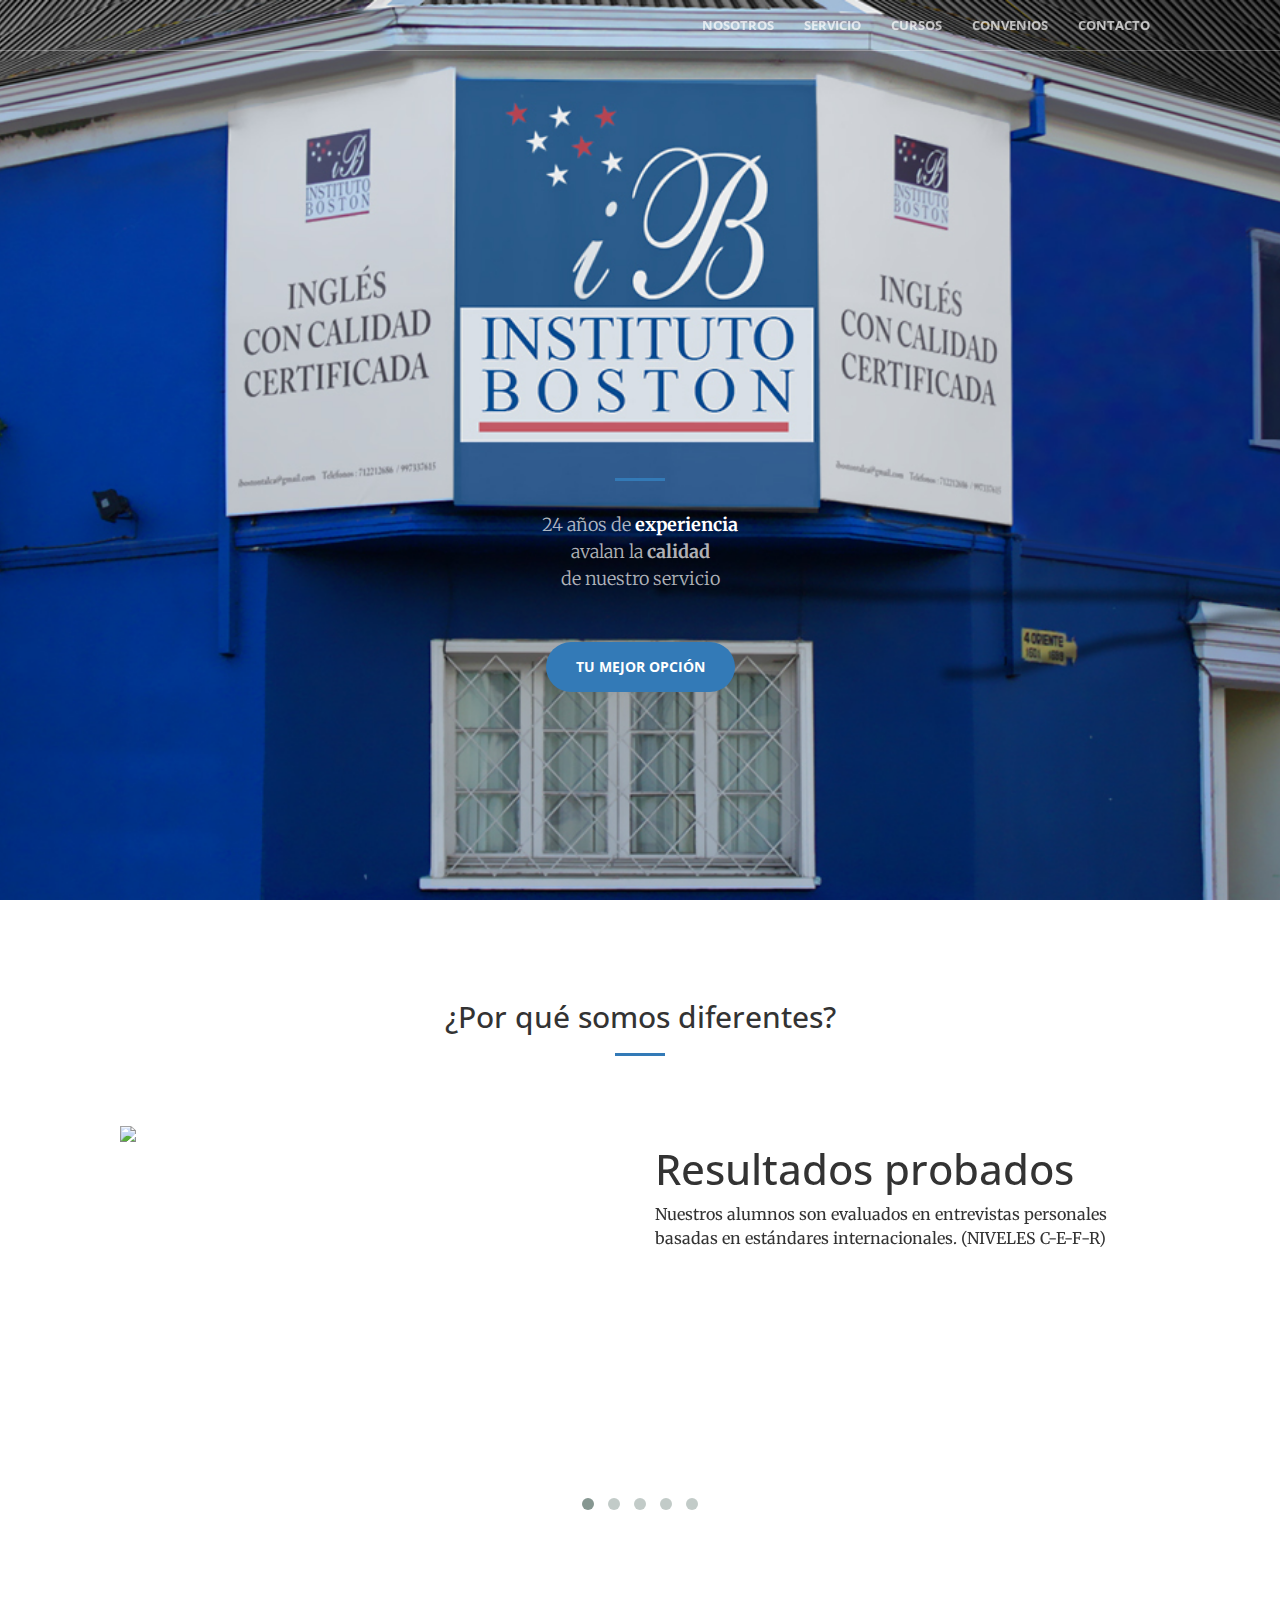
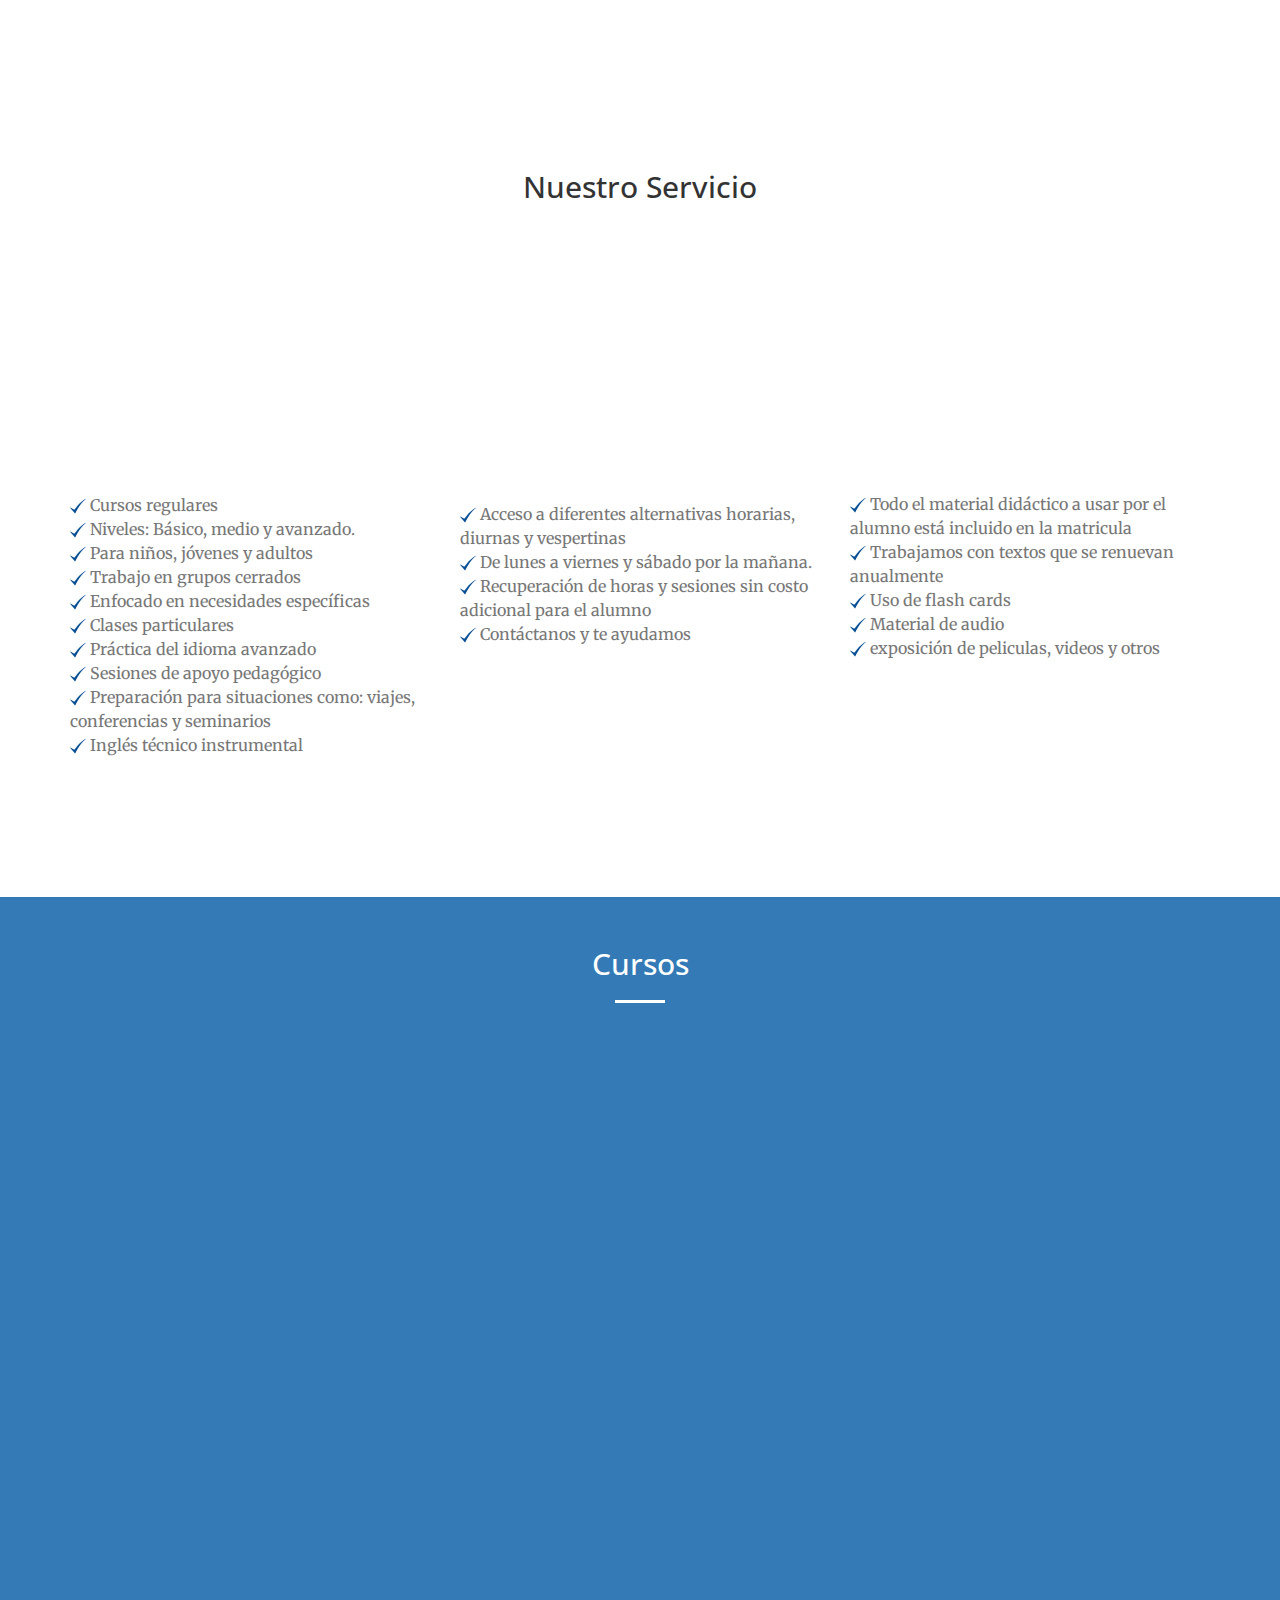
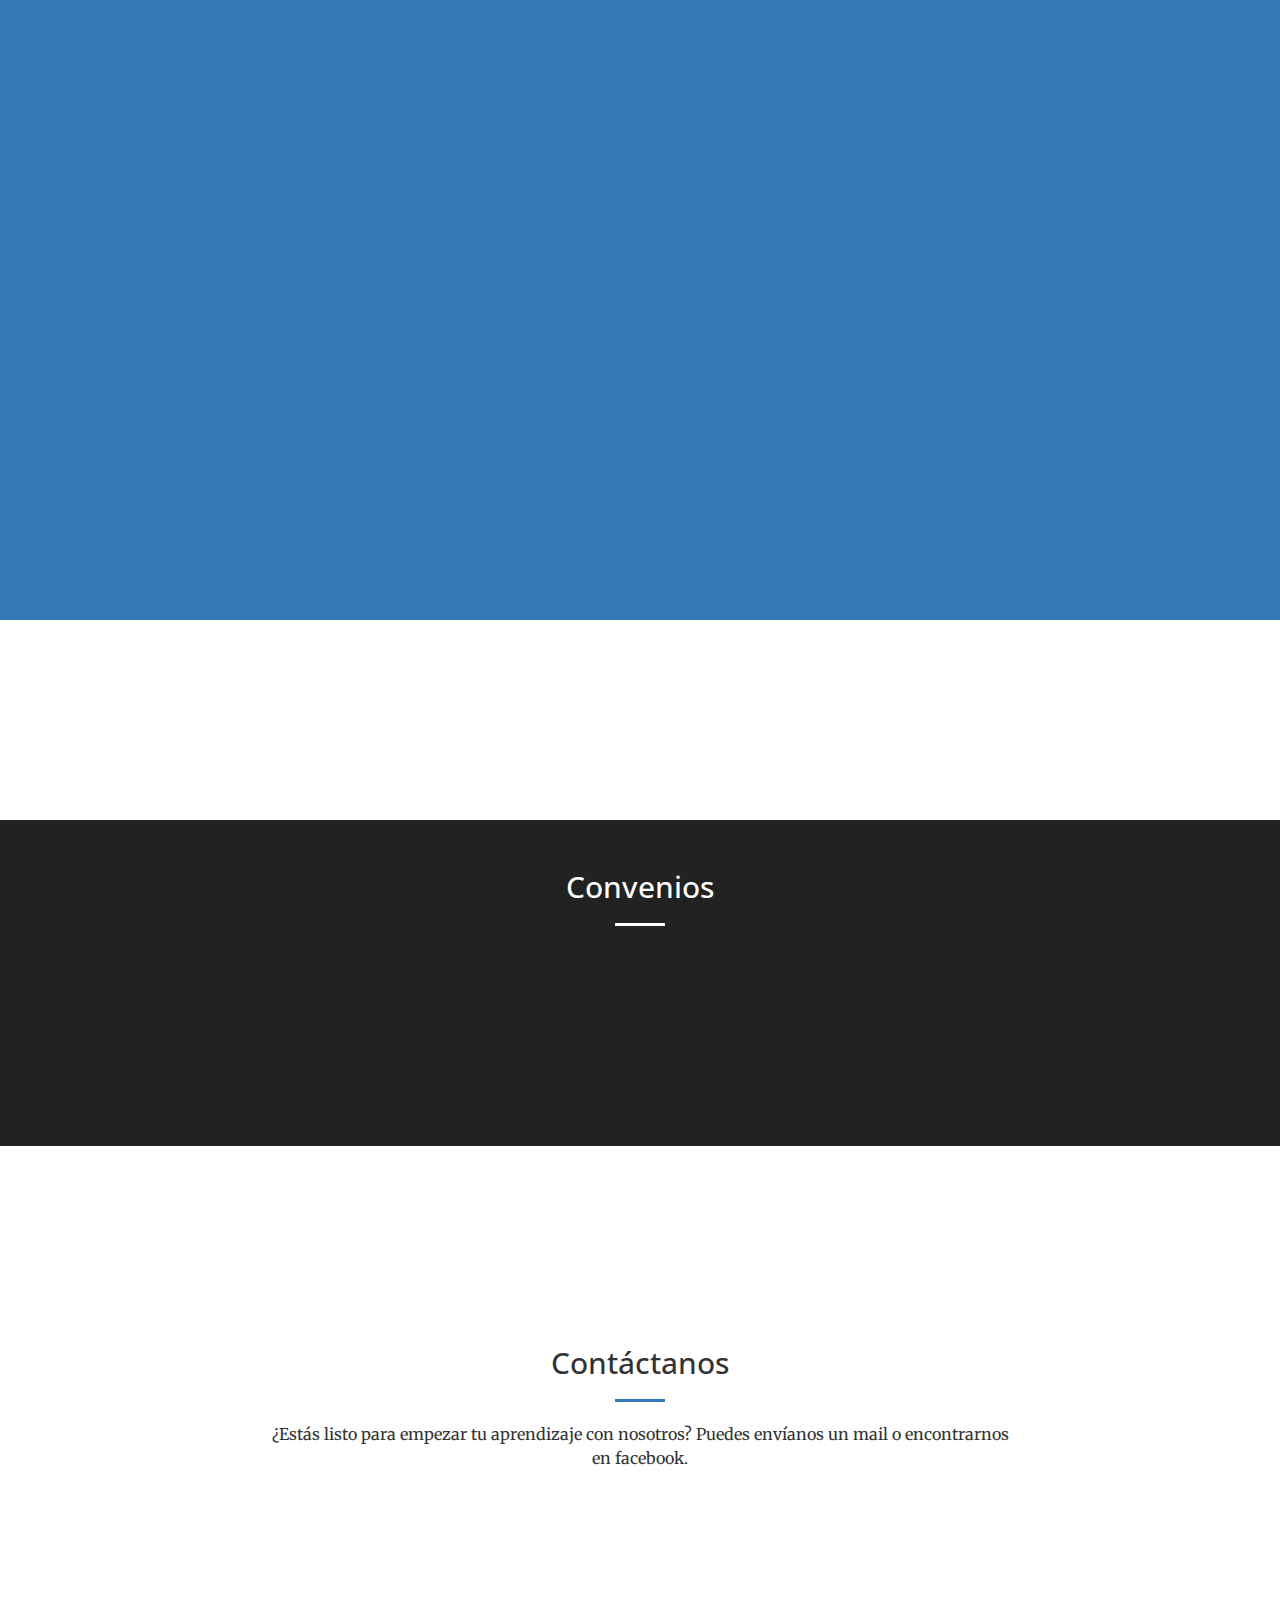
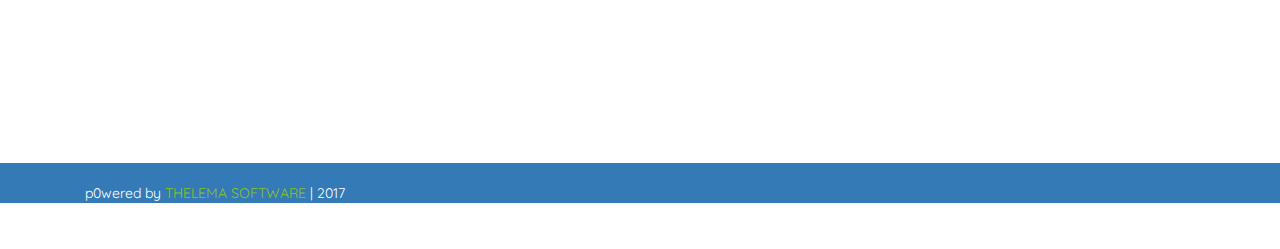
==== commit 98688a86: "seccion cursos en navbar" ====
--- a/index.html
+++ b/index.html
@@ -70,9 +70,9 @@
                     <li>
                         <a class="page-scroll" href="#services">Servicio</a>
                     </li>
-                    <!-- <li>
+                    <li>
                         <a class="page-scroll" href="#cursos">Cursos</a>
-                    </li> -->
+                    </li>
                     <li>
                         <a class="page-scroll" href="#convenios">Convenios</a>
                     </li>
--- a/css/creative.css
+++ b/css/creative.css
@@ -171,6 +171,19 @@
     .navbar-default.affix .nav > li>a:hover,
     .navbar-default.affix .nav>li>a:focus:hover {
         color: #337ab7;
+    }
+    header {
+        position: relative;
+        width: 100%;
+        min-height: auto;
+        text-align: center;
+        color: #fff;
+        background-image: url(../img/fachada-web-HD2.jpg);
+        background-position: auto center;
+        -webkit-background-size: cover;
+        -moz-background-size: cover;
+        background-size: cover;
+        -o-background-size: cover;
     }
 }
 
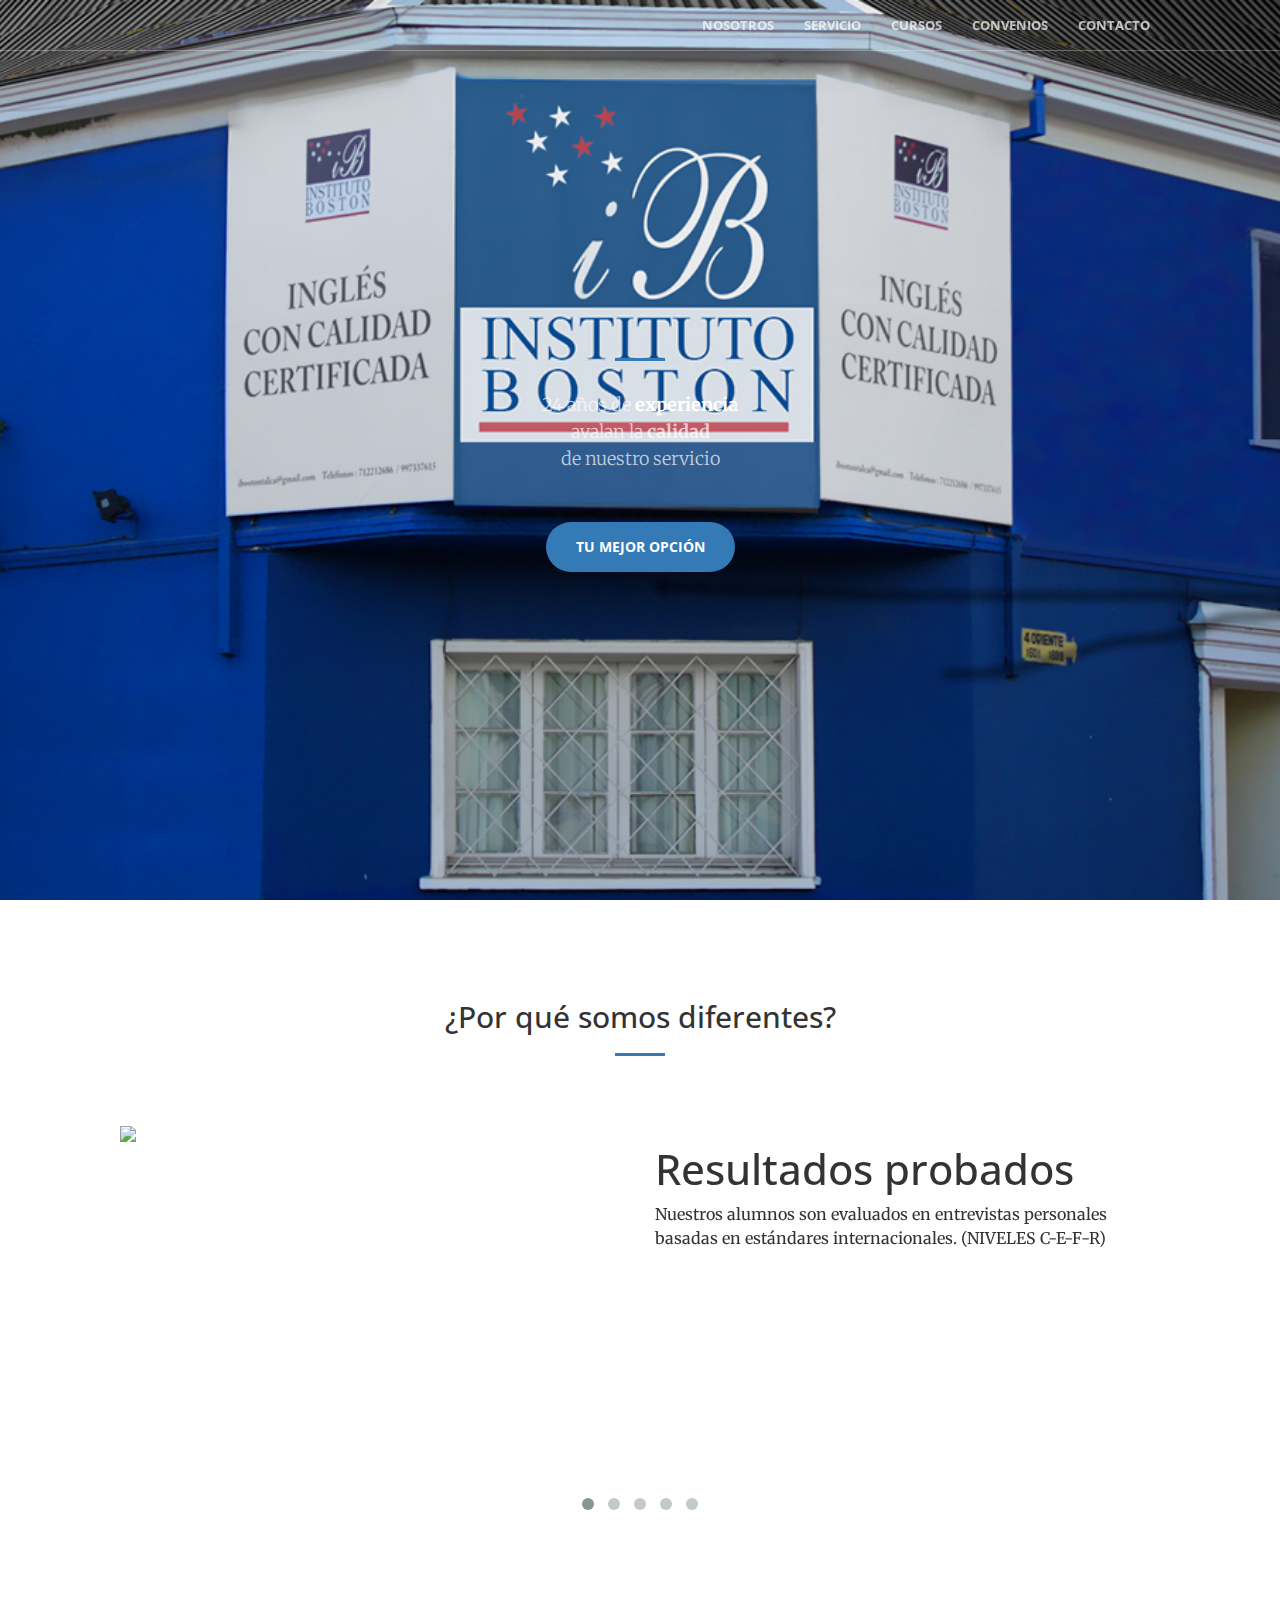
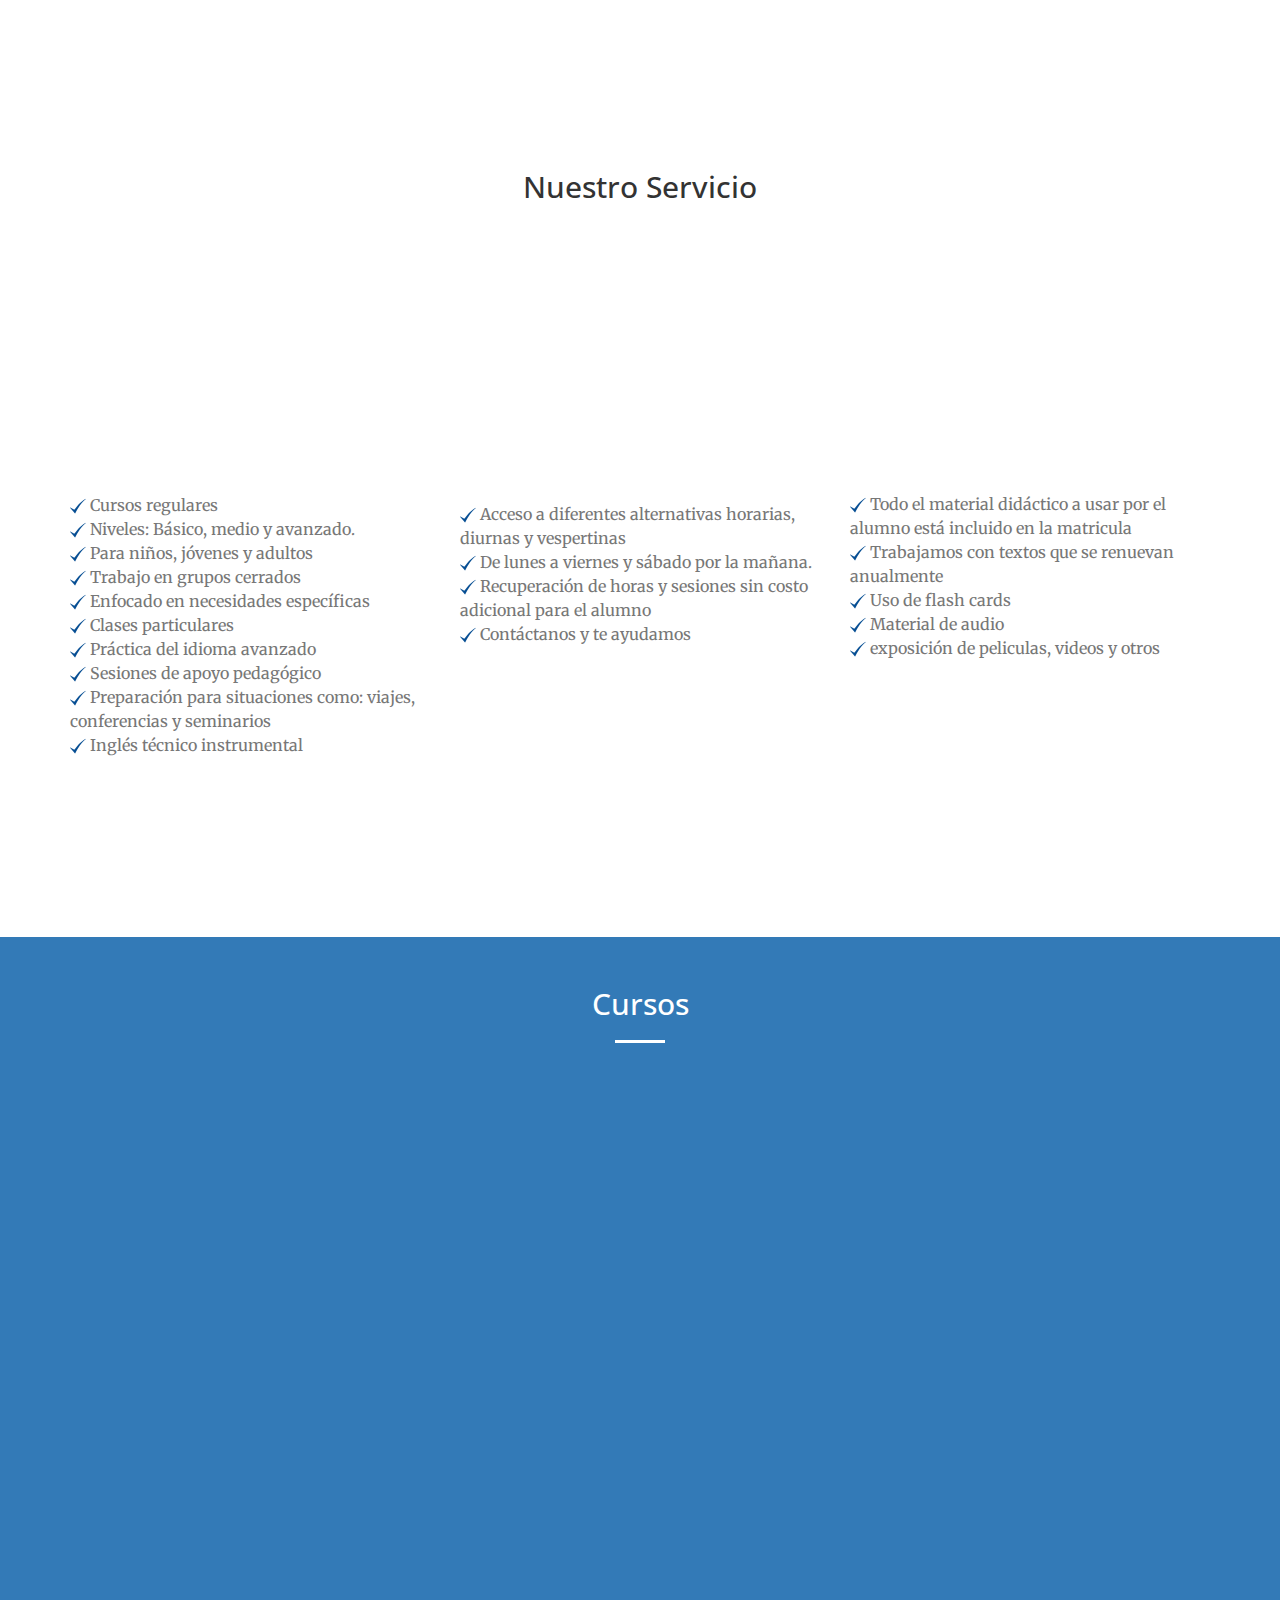
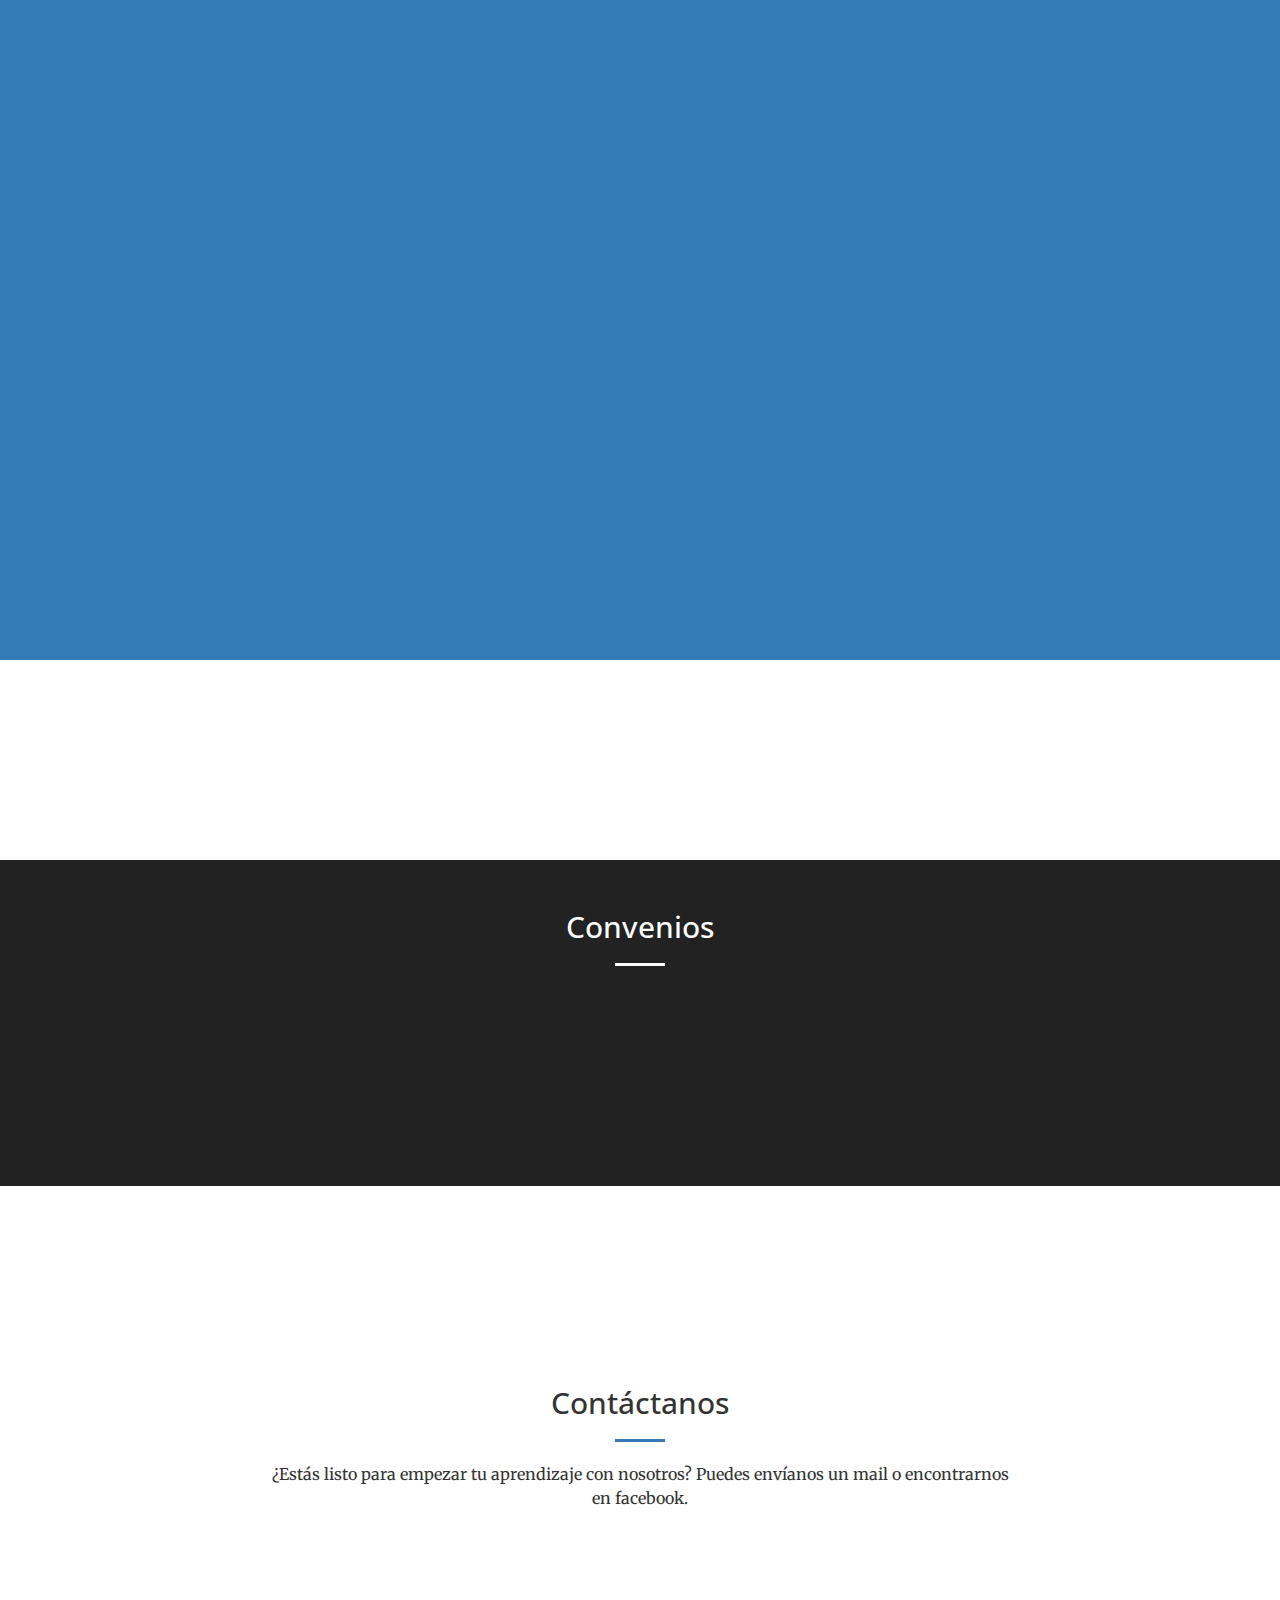
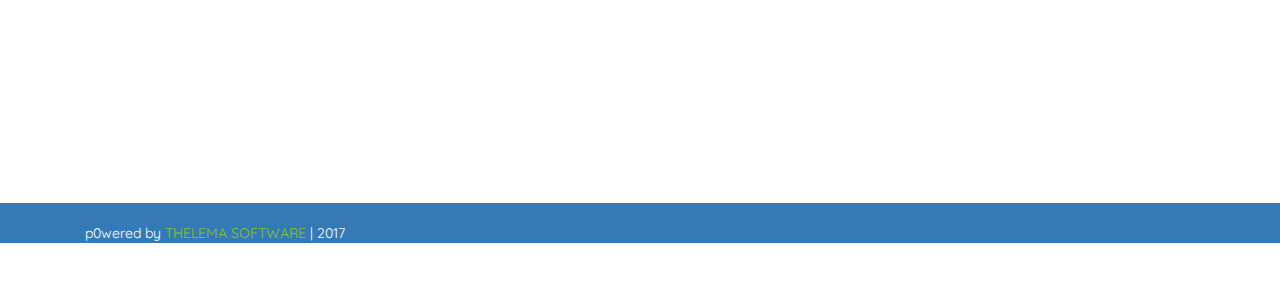
==== commit f8c83b68: "add facebook pixel" ====
--- a/index.html
+++ b/index.html
@@ -8,6 +8,24 @@
     <meta name="viewport" content="width=device-width, initial-scale=1">
     <meta name="description" content="">
     <meta name="author" content="PARSEQ">
+
+    <!-- Facebook Pixel Code -->
+<script>
+  !function(f,b,e,v,n,t,s)
+  {if(f.fbq)return;n=f.fbq=function(){n.callMethod?
+  n.callMethod.apply(n,arguments):n.queue.push(arguments)};
+  if(!f._fbq)f._fbq=n;n.push=n;n.loaded=!0;n.version='2.0';
+  n.queue=[];t=b.createElement(e);t.async=!0;
+  t.src=v;s=b.getElementsByTagName(e)[0];
+  s.parentNode.insertBefore(t,s)}(window, document,'script',
+  'https://connect.facebook.net/en_US/fbevents.js');
+  fbq('init', '430002004432043');
+  fbq('track', 'PageView');
+</script>
+<noscript><img height="1" width="1" style="display:none"
+  src="https://www.facebook.com/tr?id=430002004432043&ev=PageView&noscript=1"
+/></noscript>
+<!-- End Facebook Pixel Code -->
 
     <title>BOSTON - Insituto de inglés</title>
 
--- a/css/creative.css
+++ b/css/creative.css
@@ -172,28 +172,17 @@
     .navbar-default.affix .nav>li>a:focus:hover {
         color: #337ab7;
     }
-    header {
-        position: relative;
-        width: 100%;
-        min-height: auto;
-        text-align: center;
-        color: #fff;
-        background-image: url(../img/fachada-web-HD2.jpg);
-        background-position: auto center;
-        -webkit-background-size: cover;
-        -moz-background-size: cover;
-        background-size: cover;
-        -o-background-size: cover;
-    }
-}
+
+}
+
 
 header {
     position: relative;
-    width: 100%;
+    height: 100%;
     min-height: auto;
     text-align: center;
     color: #fff;
-    background-image: url(../img/fachada-web-HD2.jpg);
+    background-image: url(../img/metodologia.jpg);
     background-position: center;
     -webkit-background-size: cover;
     -moz-background-size: cover;
@@ -214,7 +203,6 @@
     width: 100%;
     padding: 100px 15px;
     text-align: center;
-    margin-top: 120px;
 }
 
 header .header-content .header-content-inner h1 {
@@ -238,6 +226,7 @@
 @media(min-width:768px) {
     header {
         min-height: 100%;
+        background-image: url(../img/fachada-web-HD2.jpg);
     }
 
     header .header-content {
@@ -270,6 +259,8 @@
 .service-box {
     margin: 50px auto 0;
     max-width: 400px;
+    padding-bottom: 40px;
+
 }
 
 @media(min-width:992px) {
@@ -446,9 +437,9 @@
 .btn-primary:active,
 .btn-primary.active,
 .open > .dropdown-toggle.btn-primary {
-    border-color: #ed431f;
-    color: #fff;
-    background-color: #ee4b28;
+    border-color: #bd1121;
+    color: #fff;
+    background-color: #bd1121;
 }
 
 .btn-primary:active,
